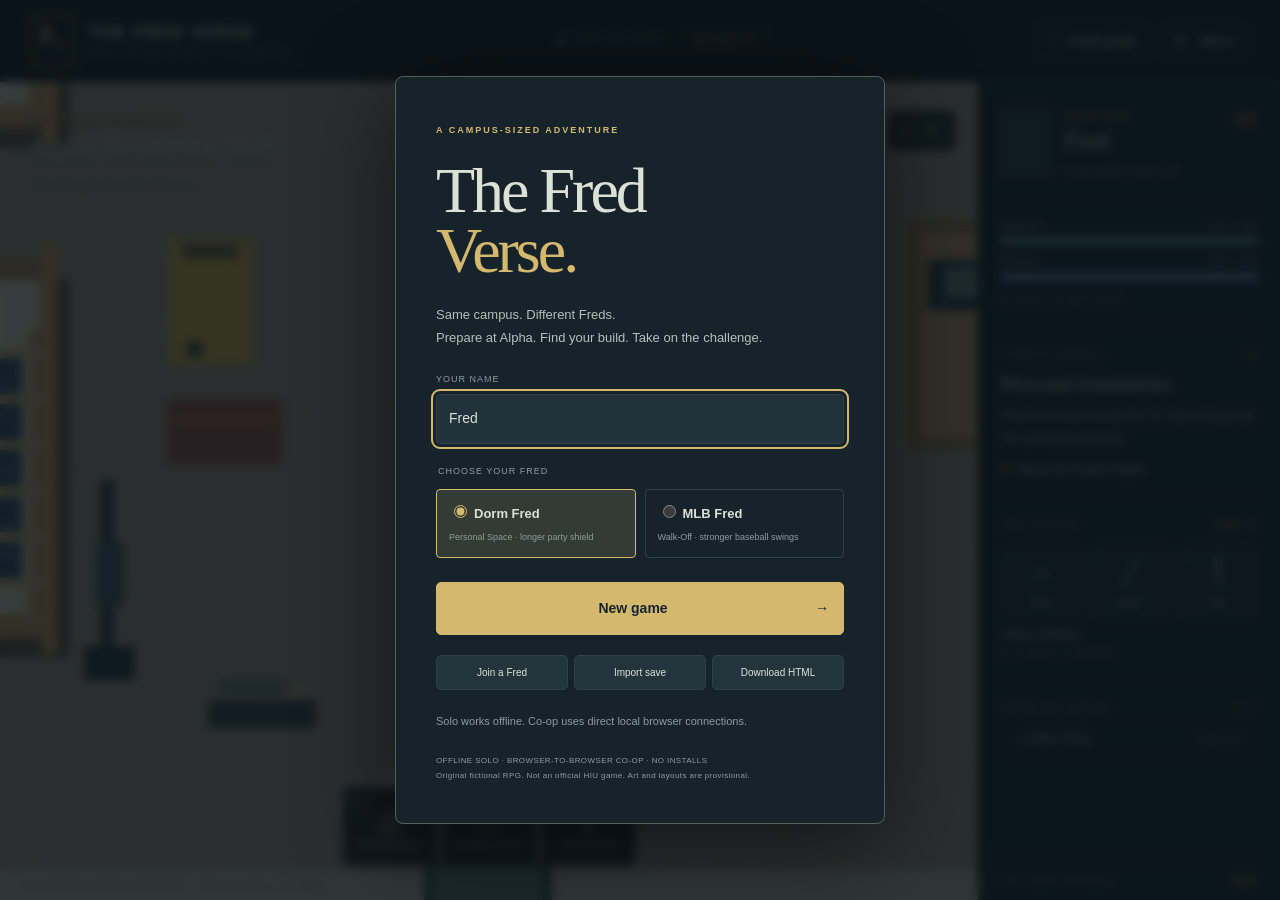
==== index.html @ e7c7cfcb "Add standalone offline browser game with saves and experimental WebRTC co-op" ====
<!doctype html>
<html lang="en">
<head>
  <meta charset="utf-8"><meta name="viewport" content="width=device-width,initial-scale=1,viewport-fit=cover">
  <meta name="theme-color" content="#141e26"><title>The Fred Verse</title>
  <link rel="icon" href="data:image/svg+xml,%3Csvg xmlns='http://www.w3.org/2000/svg' viewBox='0 0 40 40'%3E%3Crect width='40' height='40' fill='%2317232b'/%3E%3Ctext x='10' y='30' font-size='30' fill='%23d4b86e'%3EF%3C/text%3E%3C/svg%3E">
  <style>@font-face{font-family:system;src:local('Trebuchet MS')}*{box-sizing:border-box} :root{color-scheme:dark;--ink:#dce1d6;--muted:#8b9d9e;--gold:#d4b86e;--panel:#17232b;--line:#304048;--teal:#73b6a5}body{margin:0;background:#101a21;color:var(--ink);font:14px system,Arial,sans-serif}button,input,select{font:inherit}button,a,input,select{-webkit-tap-highlight-color:transparent}button{cursor:pointer;border:1px solid var(--line);border-radius:5px;background:#24343d;color:var(--ink);padding:10px 14px}button:hover{border-color:var(--gold);color:#fff}button:focus-visible,a:focus-visible,input:focus-visible,select:focus-visible,canvas:focus-visible{outline:2px solid var(--gold);outline-offset:3px}button:disabled{opacity:.45;cursor:default}header{height:82px;display:flex;align-items:center;justify-content:space-between;padding:0 30px;border-bottom:1px solid var(--line);gap:20px}.brand{display:flex;gap:13px;align-items:center;text-decoration:none;color:var(--ink);font-weight:900;letter-spacing:2px;font-size:16px}.brand small{display:block;color:var(--muted);font-size:8px;letter-spacing:2px;margin-top:6px;font-weight:400}.crest{font-family:Georgia,serif;font-size:28px;border:1px solid var(--gold);color:var(--gold);padding:4px 8px;position:relative;line-height:30px}.crest span{font-size:14px;vertical-align:sub;margin-left:-4px}.session{display:flex;align-items:center;gap:10px;letter-spacing:1.5px;font-size:10px;color:var(--muted)}.session i{width:6px;height:6px;background:var(--teal);border-radius:50%}.version{border:1px solid var(--line);padding:6px 8px;margin-left:10px;color:var(--gold)}.quiet{background:transparent}.quiet span{margin-left:8px}.eyebrow{font-size:9px;letter-spacing:2px;color:var(--gold);font-weight:bold}main{display:grid;grid-template-columns:minmax(0,1fr) 302px;height:calc(100dvh - 82px);min-height:620px} .viewport{position:relative;overflow:hidden;background:#687951}#world{display:block;width:100%;height:100%;image-rendering:pixelated;touch-action:none;outline:none}.location{position:absolute;top:27px;left:28px;pointer-events:none;color:#fff;text-shadow:0 2px 5px #14221c}.location h1{font-family:Georgia,serif;font-weight:400;font-size:28px;margin:7px 0 5px}.location #area-note{font-size:11px;color:#e3e5cf}.map-button{position:absolute;right:22px;top:28px;background:#15252ce8;border-color:#66716a;display:flex;align-items:center;gap:12px;font-size:12px}.map-button>span{display:none}kbd{font:10px system,Arial,sans-serif;border:1px solid #5b6970;border-radius:3px;padding:3px 5px;color:#b7c3bc;min-width:20px;text-align:center}.scene-caption{position:absolute;bottom:12px;left:20px;font-size:8px;letter-spacing:1.2px;color:#e4e4c7;text-shadow:1px 1px #14221c;pointer-events:none}.hotbar{position:absolute;bottom:35px;left:50%;transform:translateX(-50%);display:flex;gap:5px}.hotbar button{width:94px;height:78px;position:relative;padding:9px 4px 7px;background:#17232bea;border-color:#5c6b64;box-shadow:0 3px 10px #0004}.hotbar kbd{position:absolute;top:5px;left:5px;font-size:8px}.hotbar button>span{display:block;font-family:Georgia,serif;font-size:30px;line-height:33px;color:var(--gold)}.hotbar small{display:block;font-size:9px;color:#c8d0bf}.hotbar em{position:absolute;top:5px;right:7px;font-size:10px;font-style:normal;color:var(--gold)}.speech{position:absolute;bottom:132px;left:50%;transform:translateX(-50%);width:min(540px,85%);padding:13px 17px;background:#142129ed;border-left:2px solid var(--gold);font-size:12px;line-height:1.6;box-shadow:0 4px 20px #0003;pointer-events:none}.speech:empty{display:none}.prompt{position:absolute;top:64%;left:50%;transform:translateX(-50%);padding:10px 16px;background:#102027e8;white-space:nowrap;border:1px solid #7b8b80;border-radius:5px;font-size:12px}.prompt kbd{margin-right:10px}aside{background:var(--panel);border-left:1px solid var(--line);padding:24px 22px 0;overflow:auto;display:flex;flex-direction:column}aside section{padding-bottom:22px;margin-bottom:22px;border-bottom:1px solid var(--line)}.character{display:flex;align-items:center;gap:13px}.character h2{font-family:Georgia,serif;font-size:25px;font-weight:400;margin:5px 0}.character small{font-size:9px;color:var(--muted)}.avatar{background:#293b42;border:1px solid #52615b;width:50px;height:65px;flex-shrink:0}.avatar canvas{image-rendering:pixelated}.character .eyebrow{font-size:8px}.level{align-self:flex-start;margin-left:auto;color:var(--gold);font-family:Georgia,serif;font-size:22px}.vitals>div{display:flex;justify-content:space-between;font-size:9px;letter-spacing:1px;margin:0 0 6px}.vitals b{font-size:10px;font-weight:400;color:var(--muted)}progress{display:block;width:100%;height:6px;appearance:none;border:0;background:#34444a;overflow:hidden;border-radius:0}progress::-webkit-progress-bar{background:#34444a}progress::-webkit-progress-value{background:var(--teal)}progress::-moz-progress-bar{background:var(--teal)}#hp{margin-bottom:13px}#focus::-webkit-progress-value{background:#8eabcb}#focus::-moz-progress-bar{background:#8eabcb}.vitals>small{display:block;color:var(--muted);font-size:8px;letter-spacing:1px;margin-top:14px}.section-label{display:flex;justify-content:space-between;align-items:center;color:var(--muted);font-size:9px;letter-spacing:1.5px}.section-label>span{font-size:9px;letter-spacing:1px;color:var(--gold)}.quest h3{font-family:Georgia,serif;font-weight:400;font-size:21px;margin:14px 0 9px}.quest p{font-size:12px;line-height:1.8;color:#a7b7b6;margin:0 0 15px}#quest-step{font-size:10px;display:flex;align-items:center;gap:9px}#quest-step i{width:7px;height:7px;border:1px solid var(--gold);transform:rotate(45deg);flex-shrink:0}.text-button{padding:0;background:transparent;border:0;color:var(--gold);font-size:10px;letter-spacing:0}.text-button kbd{font-size:8px;padding:1px 4px;margin-left:5px}.weapons{display:flex;gap:7px;margin-top:15px}.weapons button{position:relative;flex:1;height:72px;padding:8px 3px;background:#1c2b33;border-color:#3a4a50}.weapons kbd{position:absolute;top:5px;left:5px;border:0;padding:0;font-size:8px;min-width:8px}.weapons button>span{display:block;font-size:27px;height:35px;color:#9aaba6}.weapons b{font-size:9px;font-weight:400}.weapons .selected{border-color:var(--gold);background:#333b35}.weapons .selected>span{color:var(--gold)}.weapon-detail{margin-top:10px;display:flex;flex-direction:column;gap:7px;font-size:11px}.weapon-detail small{font-size:8px;color:var(--muted);letter-spacing:1px}.party{margin-bottom:0!important;border:0!important;flex:1}.party-row{display:flex;align-items:center;gap:9px;margin:14px 0;font-size:11px}.party-row i{width:6px;height:6px;background:var(--teal);border-radius:50%}.party-row span{flex:1}.party-row small{color:var(--muted);font-size:9px}.lan-button{margin-top:10px;width:100%;font-size:11px;background:transparent;text-align:left}.lan-button span{float:right;font-size:8px;color:var(--muted);padding-top:2px}footer{border-top:1px solid var(--line);min-height:41px;display:flex;align-items:center;justify-content:space-between;gap:12px;font-size:8px;letter-spacing:.8px;color:var(--muted)}dialog{background:#17232b;color:var(--ink);border:1px solid #536158;border-radius:8px;box-shadow:0 20px 90px #0008;max-height:90dvh;width:min(540px,94vw);padding:35px;line-height:1.7}dialog::backdrop{background:#091319c9;backdrop-filter:blur(5px)}dialog h2{font-family:Georgia,serif;font-size:34px;font-weight:400;line-height:1.2;margin:12px 0 18px}dialog p{font-size:13px;color:#b0c0bc}dialog .muted{font-size:11px;color:var(--muted)}.close{position:absolute;right:14px;top:10px;background:transparent;border:0;font-size:25px;padding:0 8px}.welcome{width:490px;padding:40px}.welcome h2{font-size:64px;letter-spacing:-3px;line-height:.94;margin-top:20px}.welcome h2 span{color:var(--gold)}.welcome>p{margin:22px 0;line-height:1.8}label{display:block;font-size:9px;letter-spacing:1px;color:var(--muted)}input:not([type=radio]),select{display:block;background:#22323a;border:1px solid var(--line);border-radius:4px;padding:12px;color:var(--ink);width:100%;margin:7px 0 15px;font-size:14px}fieldset{border:0;margin:20px 0;padding:0;display:flex;gap:9px}legend{font-size:9px;letter-spacing:1px;color:var(--muted);margin-bottom:10px}.variant-option{width:50%;padding:12px;border:1px solid var(--line);border-radius:4px;cursor:pointer;letter-spacing:0}.variant-option:has(:checked){border-color:var(--gold);background:#333b35}.variant-option strong{font-size:13px;color:var(--ink);display:inline-block;margin:0 0 5px 4px}.variant-option small{display:block;font-size:9px;line-height:1.6}.variant-option input{accent-color:var(--gold)}.primary{width:100%;background:var(--gold);border-color:var(--gold);color:#17232b;font-weight:bold;padding:14px;margin:4px 0 10px}.primary:hover{background:#e6cd8c;color:#17232b}.primary span{float:right}.disclaimer{color:var(--muted);font-size:8px;line-height:1.8;display:block;letter-spacing:.4px}.welcome #join-error{color:#e1a291;font-size:12px;margin:0 0 10px}dl{display:grid;grid-template-columns:1fr 1.2fr;font-size:11px;gap:10px 14px}dt{color:var(--gold)}dd{margin:0}.gear-row{display:flex;align-items:center;gap:12px;padding:13px 0;border-top:1px solid var(--line)}.gear-row>div{flex:1}.gear-row b{font-size:12px}.gear-row small{display:block;font-size:10px;color:var(--muted)}.gear-row button{font-size:10px}.set-bonus{border-left:2px solid var(--teal);padding:10px 15px;background:#223831;color:var(--teal);font-size:11px}#map{width:100%;height:auto;image-rendering:pixelated;border:1px solid #536158}#boss-hud{position:absolute;top:100px;left:50%;transform:translateX(-50%);width:min(500px,85%);background:#17232bdb;padding:12px 16px}#boss-hud>div{display:flex;justify-content:space-between;font-size:11px;margin-bottom:9px;gap:8px}#boss-hud small{font-size:7px;letter-spacing:1.5px;color:#bda49a;display:block;margin-top:7px}#boss-health::-webkit-progress-value{background:#d88a75}#boss-health::-moz-progress-bar{background:#d88a75}#downed{position:absolute;top:40%;left:50%;transform:translate(-50%,-50%);background:#17232bf0;padding:25px;text-align:center;border:1px solid #bb9c79;width:min(400px,90%)}#downed h2{font-family:Georgia,serif;font-size:30px;font-weight:400}#downed p{font-size:12px;line-height:1.7}.touch-move,.touch-actions{display:none}code{font-size:11px;color:var(--gold);overflow-wrap:anywhere} [hidden]{display:none!important}
@media(min-width:1500px){main{grid-template-columns:minmax(0,1fr) 330px}.map-button>span{display:inline}.location{left:40px;top:35px}aside{padding:30px 26px 0}.character{margin-bottom:28px}}
@media(max-height:820px) and (min-width:801px){main{min-height:560px}aside{padding:18px 18px 0}aside section{padding-bottom:16px;margin-bottom:16px}.quest p{line-height:1.5}.character .avatar{height:58px;overflow:hidden}.party-row{margin:10px 0}.hotbar{bottom:30px}}
@media(max-width:800px){header{height:65px;padding:0 16px}.brand{font-size:12px;letter-spacing:1px}.brand small{font-size:7px}.crest{font-size:24px}.session{display:none}.quiet span{display:none}main{height:auto;min-height:0;display:flex;flex-direction:column}.viewport{height:calc(100dvh - 65px);min-height:520px}.location{left:17px;top:18px}.location h1{font-size:22px}.location #area-note{font-size:9px}.location .eyebrow{font-size:7px}.map-button{top:19px;right:15px;padding:7px 10px}.map-button kbd{display:none}aside{border-left:0;border-top:1px solid var(--line);display:grid;grid-template-columns:1fr 1fr;gap:18px;padding:20px}aside section{margin:0;padding:0 0 16px}.party,footer{grid-column:1/-1}.touch-move{display:block;position:absolute;bottom:45px;left:14px;text-align:center;touch-action:none}.touch-move button{padding:13px 15px;background:#17232bdd;touch-action:none}.touch-move>button{margin-bottom:3px}.touch-move>div{display:flex;gap:3px}.touch-actions{display:flex;position:absolute;right:12px;bottom:45px;flex-direction:column;gap:5px;touch-action:none}.touch-actions button{padding:10px;font-size:10px;background:#17232bdd;touch-action:none}.hotbar{bottom:45px;gap:3px}.hotbar button{width:58px;height:60px}.hotbar kbd{display:none}.hotbar small{font-size:7px}.hotbar button>span{font-size:24px;line-height:25px}.speech{bottom:180px;font-size:11px}.scene-caption{font-size:6px;bottom:14px;left:15px}dialog{padding:28px}.welcome h2{font-size:54px}#boss-hud{top:95px}.prompt{top:60%;font-size:10px}.prompt kbd{display:none}}
@media(pointer:fine) and (min-width:801px){.touch-move,.touch-actions{display:none}}
@media(max-width:800px){.touch-move,.touch-actions{bottom:112px}.hotbar{bottom:30px}.speech{bottom:225px}.prompt{top:auto;bottom:200px;max-width:90%;white-space:normal;text-align:center}}
@media(prefers-reduced-motion:reduce){dialog::backdrop{backdrop-filter:none}}
/* Browser-only edition */
.brand{border:0;background:transparent;padding:0;text-align:left}.brand:hover{color:var(--ink)}.header-controls{display:flex;gap:8px}.welcome-extras{display:flex;flex-wrap:wrap;gap:6px;margin:10px 0}.welcome-extras button{font-size:10px;padding:8px 10px;flex:1}.menu-buttons{display:flex;flex-direction:column;gap:8px;margin-bottom:20px}textarea{display:block;width:100%;background:#22323a;border:1px solid var(--line);border-radius:4px;color:var(--ink);font:10px monospace;padding:10px;margin:8px 0;resize:vertical;word-break:break-all}details{margin:18px 0;padding:12px;border:1px solid var(--line);border-radius:4px}summary{cursor:pointer;color:var(--gold);font-size:13px}details label{margin-top:14px}#lan-status,#menu-status{color:var(--gold);font-size:12px;overflow-wrap:anywhere}.touch-weapons,.touch-extra{display:flex;gap:3px}.touch-weapons button,.touch-extra button{flex:1}.touch-weapons .selected{border-color:var(--gold);color:var(--gold)}#game-menu label:has(input[type=checkbox]){display:flex;align-items:center;gap:8px;font-size:12px;letter-spacing:0}.touch-actions .touch-weapons button{padding:7px 8px}.touch-actions .touch-extra button{padding:7px 6px}@media(max-width:800px){header{gap:8px}.header-controls{gap:4px}.header-controls button{padding:9px 10px}.brand small{letter-spacing:1px}.touch-actions{min-width:87px}.touch-actions>button{padding:9px 8px}.hotbar{bottom:24px}.hotbar button{width:70px}#lan,#game-menu{max-height:85dvh}.scene-caption{font-size:5px}.touch-move button{padding:14px}.touch-move{bottom:115px}.touch-actions{bottom:105px}.speech{bottom:295px}.prompt{bottom:265px}.version{margin-left:0}}
</style>
</head>
<body>
  <header>
    <button class="brand" id="brand-menu" aria-label="The Fred Verse menu"><span class="crest">F<span>V</span></span><span>THE FRED VERSE<small>HOPE INTERNATIONAL · FULLERTON</small></span></button>
    <div class="session"><i id="status-light"></i><span id="connection">OFFLINE SOLO</span><span class="version">ALPHA 0.2</span></div>
    <div class="header-controls"><button id="help-open" class="quiet">? <span>Field guide</span></button><button id="menu-open" class="quiet">☰ <span>Menu</span></button></div>
  </header>
  <main>
    <section class="viewport" aria-label="Game world">
      <canvas id="world" tabindex="0" aria-label="Campus game. Use WASD to move, E to interact. See Field guide for all controls."></canvas>
      <div class="location"><span class="eyebrow">FULLERTON, CALIFORNIA</span><h1 id="location">Alpha Residence Hall</h1><span id="area-note">A little preparation goes a long way.</span></div>
      <div id="boss-hud" hidden><div><b id="boss-name"></b><span id="boss-phase"></span></div><progress id="boss-health" max="100" value="100"></progress><small>FICTIONAL FACULTY PRACTICE · NONLETHAL</small></div>
      <button id="map-open" class="map-button" title="Campus map (M)">⌖ <span>Campus map</span> <kbd>M</kbd></button>
      <div id="speech" class="speech" aria-live="polite"></div>
      <div id="prompt" class="prompt" hidden><kbd>E</kbd><span></span></div>
      <div id="downed" hidden><h2>Five more minutes.</h2><p id="downed-note">Your equipment is safe.</p><button id="recover">Return to Alpha</button></div>
      <div class="hotbar">
        <button data-action="space" title="Personal Space (Q)"><kbd>Q</kbd><span>◎</span><small>Personal Space</small><em id="space-cd"></em></button>
        <button data-action="heal" title="Emergency Chips (H)"><kbd>H</kbd><span>▱</span><small>Emergency Chips</small><em id="heal-cd"></em></button>
        <button data-action="dodge" title="Dodge (Space)"><kbd>␣</kbd><span>»</span><small>Early to Class</small><em id="dodge-cd"></em></button>
      </div>
      <div class="touch-move" aria-label="Movement controls"><button data-key="w" aria-label="Move up">▲</button><div><button data-key="a" aria-label="Move left">◀</button><button data-key="s" aria-label="Move down">▼</button><button data-key="d" aria-label="Move right">▶</button></div></div>
      <div class="touch-actions"><div class="touch-weapons" aria-label="Choose weapon"><button data-weapon="nerf" aria-label="Equip Nerf">1</button><button data-weapon="saber" aria-label="Equip saber">2</button><button data-weapon="bat" aria-label="Equip bat">3</button></div><button id="touch-attack">Attack</button><button data-action="interact">Interact</button><div class="touch-extra"><button data-action="reload" aria-label="Reload">R</button><button id="touch-gear" aria-label="Equipment">Gear</button></div><button id="touch-block">Guard</button></div>
      <span class="scene-caption">HIU-INSPIRED RECONSTRUCTION · APPROXIMATE INTERIORS</span>
    </section>
    <aside>
      <section class="character"><div class="avatar"><canvas id="portrait" width="48" height="64"></canvas></div><div><span class="eyebrow" id="variant-name">DORM FRED</span><h2 id="player-name">Fred</h2><small id="player-title">A new semester. Same Fred.</small></div><span id="level" class="level">01</span></section>
      <section class="vitals"><div><span>HEALTH</span><b id="hp-text">100 / 100</b></div><progress id="hp" max="100" value="100"></progress><div><span>FOCUS</span><b id="focus-text">100 / 100</b></div><progress id="focus" max="100" value="100"></progress><small id="xp">0 / 120 XP TO NEXT LEVEL</small></section>
      <section class="quest"><div class="section-label">CAMPUS JOURNAL <span>01</span></div><h3 id="quest-title">Personal boundaries</h3><p id="quest-description">Find the remote beside the TV. Some things are not communal property.</p><div id="quest-step"><i></i><span>Recover the remote in Alpha</span></div></section>
      <section class="loadout"><div class="section-label">THE LOADOUT <button id="inventory-open" class="text-button">Gear <kbd>I</kbd></button></div><div class="weapons"><button data-weapon="nerf"><kbd>1</kbd><span>⌁</span><b>Nerf</b></button><button data-weapon="saber"><kbd>2</kbd><span>╱</span><b>Saber</b></button><button data-weapon="bat"><kbd>3</kbd><span>╿</span><b>Bat</b></button></div><div class="weapon-detail"><span id="weapon-name">Owen’s Sidearm</span><small id="ammo">8 / 8 DARTS · R RELOAD</small></div></section>
      <section class="party"><div class="section-label">FREDS ON CAMPUS <span id="party-count">1 / 4</span></div><div id="party-list"></div><button id="lan-open" class="lan-button">↗ Invite a Fred <span>LAN CO-OP</span></button></section>
      <footer><span id="save-status">HOST-SAVED PROGRESS</span><button id="sprite-open" class="text-button">Sprite</button></footer>
    </aside>
  </main>
  <dialog id="welcome" class="welcome">
    <span class="eyebrow">A CAMPUS-SIZED ADVENTURE</span><h2>The Fred<br><span>Verse.</span></h2>
    <p>Same campus. Different Freds.<br>Prepare at Alpha. Find your build. Take on the challenge.</p>
    <button id="continue-game" class="primary" hidden>Continue your Fred →</button>
    <form id="join-form"><label>YOUR NAME<input id="name" maxlength="24" value="Fred" required autocomplete="nickname"></label>
      <fieldset><legend>CHOOSE YOUR FRED</legend><label class="variant-option"><input type="radio" name="variant" value="Dorm Fred" checked><strong>Dorm Fred</strong><small>Personal Space · longer party shield</small></label><label class="variant-option"><input type="radio" name="variant" value="MLB Fred"><strong>MLB Fred</strong><small>Walk-Off · stronger baseball swings</small></label></fieldset>
      <button type="submit" class="primary">New game <span>→</span></button><p id="join-error" role="alert"></p>
    </form><div class="welcome-extras"><button id="welcome-lan">Join a Fred</button><button id="welcome-import">Import save</button><button id="welcome-download">Download HTML</button></div><p id="welcome-storage" class="muted"></p><small class="disclaimer">OFFLINE SOLO · BROWSER-TO-BROWSER CO-OP · NO INSTALLS<br>Original fictional RPG. Not an official HIU game. Art and layouts are provisional.</small>
  </dialog>
  <dialog id="guide"><button class="close" data-close aria-label="Close">×</button><span class="eyebrow">KNOW YOUR CAMPUS</span><h2>The field guide</h2><p>Every player is a Fred. Everyone can complete this slice solo.</p><dl><dt>WASD / arrows</dt><dd>Move</dd><dt>Mouse / movement direction</dt><dd>Aim / touch aim</dd><dt>Left click / J</dt><dd>Attack (hold to repeat)</dd><dt>Right click / K</dt><dd>Guard; reduces incoming damage</dd><dt>Space · Q · H</dt><dd>Dodge · Personal Space · heal</dd><dt>1 / 2 / 3 · R</dt><dd>Nerf / saber / bat · reload</dd><dt>E / hold E</dt><dd>Interact / revive a downed Fred nearby</dd><dt>I · M</dt><dd>Equipment · campus map</dd></dl><p><b>First steps:</b> find the remote beside the dorm TV, exit south, and follow the map to Darling Pavilion. Approach the practice marker and press E. All Freds in the gym must be ready; solo starts immediately.</p><p>Red outlined circles are practice hazards. Teal circles help teammates. Guard or dodge telegraphs; your attacks never hurt another Fred. A downed Fred can be revived by a teammate holding E while still for 2.5 seconds. Solo defeat resets the practice so you can recover.</p><p class="muted">Royal Arts is a provisional name for fictional equipment abilities. Faith is not a stat; prayer and Scripture are not combat resources.</p></dialog>
  <dialog id="inventory"><button class="close" data-close aria-label="Close">×</button><span class="eyebrow">STREETWEAR, WITH STATS</span><h2>The dorm wardrobe</h2><p id="gear-stats"></p><div id="gear-list"></div><p class="set-bonus">PERSONAL SPACE · 2 PIECES<br><small>Successful guards grant a brief shield. Helpful solo and together.</small></p><button id="upgrade" class="primary">Workbench upgrade · 3 materials</button><p id="materials"></p><label>DISPLAY TITLE<select id="title-select"></select></label></dialog>
  <dialog id="campus-map"><button class="close" data-close aria-label="Close">×</button><span class="eyebrow">N ↑ · NOT TO SCALE</span><h2>Find your way.</h2><canvas id="map" width="560" height="560" aria-label="Campus map showing your position and labeled buildings"></canvas><p class="muted">Map-relative exterior. Alpha, gym, and chapel are enterable in this slice. Other interiors are reserved for later chapters.</p></dialog>
  <dialog id="lan"><button class="close" data-close aria-label="Close">×</button><span class="eyebrow">DIRECT BROWSER-TO-BROWSER · 1–4 FREDS</span><h2>Bring your variant.</h2><p>Open the game on both devices on the same local network. No Python, accounts, relay, or short-code service. One browser hosts the shared simulation; keep it open and in the foreground.</p><p class="muted">Experimental: browser co-op needs testing on normal LAN devices. This build's cloud test browser blocks direct peer networking. Solo has passed the complete chapter test.</p>
    <details open><summary>1 · Host: make an invite</summary><p>Start or continue a game, then create one invite per friend. Send the entire code privately. Codes expire after two minutes before connection.</p><button id="create-invite">Create invite</button><label>INVITE CODE<textarea id="invite-output" readonly rows="3"></textarea></label><button data-copy="invite-output">Copy invite</button><label>PASTE YOUR FRIEND’S REPLY<textarea id="reply-input" rows="3" maxlength="150000"></textarea></label><button id="accept-reply" class="primary">Accept reply</button></details>
    <details><summary>2 · Guest: answer an invite</summary><label>YOUR NAME<input id="guest-name" maxlength="24" value="Fred"></label><label>FRED VARIANT<select id="guest-variant"><option>Dorm Fred</option><option>MLB Fred</option></select></label><label>PASTE THE HOST’S INVITE<textarea id="invite-input" rows="3" maxlength="150000"></textarea></label><button id="create-reply">Create reply</button><label>REPLY TO SEND BACK<textarea id="reply-output" readonly rows="3"></textarea></label><button data-copy="reply-output">Copy reply</button><p>Send the entire reply to the host and wait for them to accept it. The host owns your character save. This browser remembers its private rejoin key; fresh connection codes are required after disconnecting.</p></details>
    <p id="lan-status" role="status"></p><button id="leave-session">Close connections / return to solo</button><p class="muted">This uses local WebRTC candidates without STUN/TURN or automatic LAN discovery. Some networks and browsers block direct connections. If a downloaded file cannot connect, use the HTTPS-hosted game in current Chrome, Edge or Firefox. Different networks are not supported by this baseline. Never paste connection codes into public posts.</p>
  </dialog>
  <dialog id="game-menu"><button class="close" data-close aria-label="Close">×</button><span class="eyebrow">TAKE A BREATHER</span><h2 id="pause-heading">Paused.</h2><p id="pause-note">Solo pauses while a menu is open. In co-op, the world keeps running.</p><div class="menu-buttons"><button id="resume" class="primary">Back to campus</button><button id="export-save">Export save</button><button id="import-save">Import save</button><button id="download-game">Download this HTML</button><button id="new-game">New game / choose Fred</button></div><label>PIXEL SCALE<select id="pixel-scale"><option value="2">2× · crisp pixels</option><option value="3">3× · closer view</option><option value="1">1× · see more campus</option></select></label><label><input type="checkbox" id="smooth-camera" checked> Smooth camera</label><p id="menu-status" role="status"></p><p class="muted">Local saves stay in this browser and address. Export a backup to move devices or addresses. Imports resume at Alpha with health preserved; interrupted practice resets. Guest progress belongs to the host; guest-only export is unavailable.</p></dialog>
  <input id="import-file" type="file" accept="application/json,.json" hidden>
  <dialog id="sprite"><button class="close" data-close aria-label="Close">×</button><span class="eyebrow">ART WORK IN PROGRESS</span><h2>Fred, frame by frame.</h2><p>The built-in pixel Fred is a placeholder. To preview the sprite sheet you shared, choose its PNG file. It stays in this browser session and is not uploaded to the host.</p><label>SPRITE SHEET<input id="sprite-file" type="file" accept="image/png,image/webp"></label><p class="muted">Preview expects 10 columns; the first five directional rows have equal height. Full action animation and final atlas integration remain unfinished.</p><p id="sprite-status" role="status"></p></dialog>
<script>globalThis.FRED_STANDALONE=true;</script>
<script>
/* One simulation for offline solo and the authoritative WebRTC host. No DOM or network. */
(() => {
  'use strict';
  const WEAPONS = {
    nerf:{name:"Owen's Sidearm",damage:12,cooldown:.32,range:460},
    saber:{name:"Owen's Blue Blade",damage:19,cooldown:.38,range:86},
    bat:{name:'MLB Prospect',damage:34,cooldown:.85,range:110},
  };
  const GEAR={hoodie:{slot:'body',defense:3,set:'space'},jersey:{slot:'body',defense:1,power:4},
    shoes:{slot:'shoes',defense:2,set:'space'},chain:{slot:'accessory',defense:2,set:'space'}};
  const BUILDINGS=[
    ['west','Nutwood West',800,180,250,160],['chapel','Pacific Auditorium',1370,170,290,185],
    ['library','Darling Library',1080,400,240,210],['east','Nutwood East',1430,640,235,165],
    ['gym','Darling Pavilion',980,930,350,240],['hub','Lawson-Fulton Center',1000,1260,320,190],
    ['omega','Omega Residence Hall',280,860,300,200],['alpha','Alpha Residence Hall',280,1440,300,220],
  ];
  const ZONES={campus:[1920,1920],alpha:[880,660],gym:[1360,1000],chapel:[1140,1100]};
  const OBSTACLES={campus:[...BUILDINGS.map(b=>b.slice(2)),[300,1150,260,150]],
    alpha:[[50,85,175,190],[50,340,175,190],[640,80,170,80],[650,320,150,115],[350,60,150,55]],
    gym:[[60,110,100,740],[1200,110,100,740]],
    chapel:[...Array.from({length:7},(_,i)=>330+i*85).flatMap(y=>[[100,y,280,40],[730,y,280,40]]),[160,65,820,130]]};
  const dist=(a,b)=>Math.hypot(a.x-b.x,a.y-b.y);
  const clone=o=>JSON.parse(JSON.stringify(o));
  function id(){const a=new Uint8Array(24);globalThis.crypto.getRandomValues(a);return Array.from(a,x=>x.toString(16).padStart(2,'0')).join('');}
  function solid(zone,x,y){const [w,h]=ZONES[zone];return x<22||y<42||x>w-22||y>h-22||OBSTACLES[zone].some(([a,b,c,d])=>x>a-13&&x<a+c+13&&y>b-10&&y<b+d+10);}
  function fresh(name,variant){return {name,variant,zone:'alpha',x:440,y:520,hp:100,focus:100,xp:0,level:1,materials:0,upgrade:0,
    weapon:variant==='Dorm Fred'?'nerf':'bat',gear:['hoodie','jersey','shoes'],equipped:{body:variant==='Dorm Fred'?'hoodie':'jersey',shoes:'shoes'},
    titles:[],title:'',quest:0,wins:0,chapter:0,chips:3,ammo:8,angle:-Math.PI/2,online:false,seen:0,input:{},swing:0,invuln:0,
    shield:0,attack_cd:0,dodge_cd:0,heal_cd:0,ability_cd:0,reload:0,revive:0,revive_time:0,ready:false,
    notice:'Find the remote beside the TV, northeast of the rest bench. E to interact. The bed is off limits.'};}
  const numeric={hp:[0,100],focus:[0,100],xp:[0,1e8],materials:[0,1e6],upgrade:[0,5],quest:[0,2],wins:[0,1e6],chapter:[0,1],chips:[0,3],ammo:[0,8]};
  function validateSave(data){
    if(!data||typeof data!=='object'||data.game!=='The Fred Verse'||data.version!==2)throw Error('Not a supported Fred Verse browser save (version 2). Your current game was not changed.');
    if(!Array.isArray(data.players)||data.players.length<1||data.players.length>100)throw Error('Save must contain 1–100 Freds.');
    if(!Number.isInteger(data.encounters)||data.encounters<0||data.encounters>1e8)throw Error('Invalid encounter history.');
    const tokens=new Set();
    const players=data.players.map(entry=>{
      if(!entry||typeof entry.token!=='string'||!/^[a-f0-9]{48}$/.test(entry.token)||tokens.has(entry.token))throw Error('Invalid or duplicate character key.');
      tokens.add(entry.token);const p=entry.character;
      if(!p||typeof p.name!=='string'||p.name.trim().length<1||p.name.length>24||!['Dorm Fred','MLB Fred'].includes(p.variant))throw Error('Invalid Fred identity.');
      const q=fresh(p.name.trim(),p.variant);
      for(const [key,[min,max]] of Object.entries(numeric)){
        const value=p[key]??(key==='chapter'?0:undefined);
        if(typeof value!=='number'||!Number.isFinite(value)||value<min||value>max||(key!=='hp'&&key!=='focus'&&!Number.isInteger(value)))throw Error('Invalid saved '+key+'.');
        q[key]=value;
      }
      if(!Object.hasOwn(WEAPONS,p.weapon)||!Array.isArray(p.gear)||p.gear.length>4||!p.gear.every(g=>typeof g==='string'&&Object.hasOwn(GEAR,g))||new Set(p.gear).size!==p.gear.length)throw Error('Invalid saved gear.');
      q.weapon=p.weapon;q.gear=[...p.gear];q.equipped={};
      if(!p.equipped||typeof p.equipped!=='object'||Array.isArray(p.equipped)||Object.keys(p.equipped).length>3)throw Error('Invalid equipment.');
      for(const [slot,g] of Object.entries(p.equipped)){
        if(!q.gear.includes(g)||GEAR[g].slot!==slot)throw Error('Equipment is not owned or has the wrong slot.');q.equipped[slot]=g;
      }
      if(!Array.isArray(p.titles)||p.titles.length>2||!p.titles.every(t=>['An Hour Early','Prepared for Convocation'].includes(t))||new Set(p.titles).size!==p.titles.length||typeof p.title!=='string'||(p.title&&!p.titles.includes(p.title)))throw Error('Invalid title.');
      q.titles=[...p.titles];q.title=p.title;q.level=1+Math.floor(q.xp/120);
      // Resume in a safe place, preserve health and progression, discard transient encounter state.
      q.notice='Save restored at Alpha. Health and gear preserved; interrupted practice has reset.';
      return {token:entry.token,character:q};
    });
    if(!tokens.has(data.localToken))throw Error('Save has no matching local Fred.');
    if(typeof data.worldId!=='string'||!/^[a-f0-9]{48}$/.test(data.worldId))throw Error('Invalid world identity.');
    return {game:data.game,version:2,worldId:data.worldId,encounters:data.encounters,localToken:data.localToken,players};
  }
  class World{
    constructor(){this.players=new Map();this.boss=null;this.projectiles=[];this.effects=[];this.clock=0;this.encounters=0;this.worldId=id();this.dirty=false;}
    static load(data){const valid=validateSave(data),w=new World();w.worldId=valid.worldId;w.encounters=valid.encounters;for(const p of valid.players)w.players.set(p.token,p.character);return {world:w,localToken:valid.localToken};}
    serialize(localToken){return {game:'The Fred Verse',version:2,worldId:this.worldId,encounters:this.encounters,localToken,
      players:[...this.players].map(([token,character])=>({token,character:clone(character)}))};}
    join(token,name,variant){
      if(typeof name!=='string'||!name.trim()||name.length>24||!['Dorm Fred','MLB Fred'].includes(variant))throw Error('Choose a Fred variant and a name of 1–24 characters.');
      const existing=this.players.get(token),online=[...this.players.values()].filter(p=>p.online).length;
      if((!existing||!existing.online)&&online>=4)throw Error('Campus is full (four Freds, including the host).');
      if(existing){if(!existing.online){Object.assign(existing,{zone:'alpha',x:440,y:520,ready:false});}Object.assign(existing,{online:true,seen:this.clock,input:{}});return token;}
      if(this.players.size>=100)throw Error('World character limit reached. Export a backup and start another world.');
      token=id();const p=fresh(name.trim(),variant);Object.assign(p,{online:true,seen:this.clock});this.players.set(token,p);this.dirty=true;return token;
    }
    disconnect(token){const p=this.players.get(token);if(p)Object.assign(p,{online:false,ready:false,input:{}});this.dirty=true;}
    stats(p){const items=Object.values(p.equipped).map(g=>GEAR[g]);return {defense:items.reduce((s,g)=>s+g.defense,0)+p.upgrade,
      power:items.reduce((s,g)=>s+(g.power||0),0)+p.upgrade*2+p.level*2,set:items.filter(g=>g.set==='space').length>=2};}
    snapshot(token){const p=this.players.get(token);if(!p)throw Error('Enter campus first.');
      const fields=['name','variant','zone','x','y','hp','focus','level','weapon','equipped','angle','swing','invuln','shield','title','revive','ready'];
      const boss=this.boss?Object.fromEntries(Object.entries(this.boss).filter(([k])=>k!=='participants')):null;
      const self={...p,stats:this.stats(p)};delete self.input;delete self.seen;
      return clone({self,players:[...this.players].filter(([,q])=>q.online).map(([t,q])=>({id:t.slice(0,8),...Object.fromEntries(fields.map(k=>[k,q[k]]))})),boss,
        projectiles:this.projectiles,effects:this.effects,clock:this.clock,save_error:null});
    }
    input(token,data){const p=this.players.get(token);if(!p||!p.online)throw Error('Fred is disconnected. Rejoin the host.');
      if(!data||typeof data!=='object'||Array.isArray(data)||!Array.isArray(data.keys)||data.keys.length>12||!data.keys.every(k=>typeof k==='string'&&k.length<=12)||!Number.isFinite(data.angle))throw Error('Invalid controls.');
      p.input={keys:data.keys,attack:data.attack===true,block:data.block===true};p.angle=data.angle%(2*Math.PI);p.seen=this.clock;
      if(data.action!==undefined){if(typeof data.action!=='string'||data.action.length>20||!(data.value===undefined||typeof data.value==='string'))throw Error('Invalid action.');this.action(token,data.action,data.value);}
    }
    action(token,action,value){const p=this.players.get(token);if(!p)return;
      if(action==='rest'&&p.zone==='alpha'&&dist(p,{x:440,y:520})<140){
        if(this.boss?.participants.includes(token)){p.notice='Finish the practice before resting.';return;}
        Object.assign(p,{hp:100,focus:100,chips:3,ammo:8});p.notice='Well rested—for once. Chips and darts restocked.';
      }else if(action==='recover'&&p.hp<=0){
        if(this.boss?.participants.includes(token)){p.notice='Hold on for a teammate revive, or wait for the practice to reset.';return;}
        Object.assign(p,{zone:'alpha',x:440,y:520,hp:100,focus:100,chips:3});
      }else if(p.hp<=0)return;
      else if(action==='weapon'&&Object.hasOwn(WEAPONS,value))p.weapon=value;
      else if(action==='equip'&&p.gear.includes(value))p.equipped[GEAR[value].slot]=value;
      else if(action==='upgrade'){
        if(p.zone!=='alpha')p.notice='Upgrade at the Alpha workbench.';
        else if(p.materials>=3&&p.upgrade<5){p.materials-=3;p.upgrade++;p.notice='Workbench upgrade: +2 power, +1 defense. Ready for the next chapter.';}
        else p.notice='Upgrade needs three practice materials. Maximum tier: five.';
      }else if(action==='title'&&p.titles.includes(value))p.title=value;
      else if(action==='interact')this.interact(token);
      else if(action==='reload'&&p.ammo<8&&p.reload<=0)p.reload=1.3;
      else if(action==='heal'&&p.chips>0&&p.heal_cd<=0&&p.hp<100){p.hp=Math.min(100,p.hp+38);p.chips--;p.heal_cd=3;this.fx(p,'heal',45,.6);}
      else if(action==='dodge'&&p.dodge_cd<=0&&p.focus>=12){p.focus-=12;p.dodge_cd=1.8;p.invuln=.28;for(let i=0;i<12;i++)this.move(p,Math.cos(p.angle)*10,Math.sin(p.angle)*10);this.fx(p,'dodge',25,.28);}
      else if(action==='space'&&p.ability_cd<=0&&p.focus>=25){p.focus-=25;p.ability_cd=6;this.fx(p,'space',170,.7);
        for(const q of this.players.values())if(q.online&&q.zone===p.zone&&dist(p,q)<170){q.shield=Math.max(q.shield,p.variant==='Dorm Fred'?3:2);q.focus=Math.min(100,q.focus+8);}
        if(this.boss&&p.zone==='gym'&&dist(p,this.boss)<170)this.hit(this.boss,18+this.stats(p).power);
      }
      this.dirty=true;
    }
    interact(token){const p=this.players.get(token);
      if(p.zone==='campus'){
        for(const [id,name,x,y,w,h] of BUILDINGS)if(dist(p,{x:x+w/2,y:y+h+35})<100){
          if(['alpha','gym','chapel'].includes(id)){
            if(id==='gym'&&this.boss&&!this.boss.participants.includes(token)){p.notice='Practice underway. Join the next round.';return;}
            const [zw,zh]=ZONES[id];Object.assign(p,{zone:id,x:zw/2,y:zh-65});
          }else p.notice=name+': interior reserved for a later chapter.';return;
        }
      }else{
        const [w,h]=ZONES[p.zone];if(dist(p,{x:w/2,y:h-35})<90){
          if(p.zone==='gym'&&this.boss?.participants.includes(token)){p.notice='Finish the practice or recover after defeat before leaving.';return;}
          const b=BUILDINGS.find(b=>b[0]===p.zone);Object.assign(p,{zone:'campus',x:b[2]+b[4]/2,y:b[3]+b[5]+45,ready:false});return;
        }
        if(p.zone==='alpha'){
          if(p.quest===0&&dist(p,{x:700,y:230})<135){p.quest=1;p.xp+=20;p.level=1+Math.floor(p.xp/120);p.notice='Remote recovered. Leave it safe in Alpha. Meet Robbie Phillips at Darling Pavilion for Three-Point Practice.';}
          else if(dist(p,{x:440,y:520})<140)this.action(token,'rest');
          else p.notice='Fred mumbles: “My bed. My remote. Clear boundaries.”';
        }else if(p.zone==='gym'&&dist(p,{x:680,y:300})<175&&!this.boss){
          if(p.quest===0)p.notice='Recover the remote in Alpha first. Preparation counts.';
          else{p.ready=true;this.startBoss();}
        }else if(p.zone==='chapel'){
          if(dist(p,{x:570,y:225})>150)p.notice='The President is waiting at the front of the auditorium. Follow the center aisle north.';
          else if(p.quest===2&&p.upgrade>0&&p.chapter===0){p.chapter=1;p.xp+=35;p.level=1+Math.floor(p.xp/120);p.titles.push('Prepared for Convocation');p.title='Prepared for Convocation';p.notice='CHAPTER COMPLETE · +35 XP · Prepared for Convocation. Big P — The President: “Good preparation, Fred. We will meet again.” Fictional dialogue; the culminating challenge is a later chapter.';}
          else p.notice='Big P — The President: “Prepare well, Fred. Complete the gym practice and improve your gear, then come see me.” Fictional dialogue.';
        }
      }
    }
    startBoss(){const members=[...this.players].filter(([,p])=>p.online&&p.zone==='gym'&&p.hp>0).map(([t])=>t);if(!members.length)return;
      if(!members.every(t=>this.players.get(t).ready)){for(const t of members)this.players.get(t).notice='Ready check: every living Fred in the gym must approach the marker and press E.';return;}
      this.encounters++;const hp=260+145*(members.length-1);this.boss={name:'Robbie Phillips · Three-Point Practice',x:680,y:300,hp,max_hp:hp,participants:members,encounter:this.encounters,age:0,next:1.8,hazards:[],phase:1};
      for(const t of members)this.players.get(t).notice='Fictional, nonlethal faculty practice. Dodge the red floor marks. Attack between patterns.';this.dirty=true;
    }
    fx(p,kind,r,ttl){this.effects.push({x:p.x,y:p.y,zone:p.zone,kind,r,ttl});}
    hit(b,amount){if(b!==this.boss)return;b.hp=Math.max(0,b.hp-amount);
      if(b.hp===0){for(const t of b.participants){const p=this.players.get(t);p.wins++;p.xp+=90;p.level=1+Math.floor(p.xp/120);p.materials+=3;p.quest=2;p.ready=false;
          if(!p.gear.includes('chain'))p.gear.push('chain');if(!p.titles.includes('An Hour Early')){p.titles.push('An Hour Early');p.title='An Hour Early';}
          p.notice='Practice complete! +90 XP, +3 materials, Chain of Personal Space. Upgrade at Alpha, then visit Big P in Pacific Auditorium.';}
        this.boss=null;this.projectiles=[];this.dirty=true;}
    }
    move(p,dx,dy){if(!solid(p.zone,p.x+dx,p.y))p.x+=dx;if(!solid(p.zone,p.x,p.y+dy))p.y+=dy;}
    tick(dt){if(!Number.isFinite(dt)||dt<=0||dt>.1)throw Error('Invalid simulation step.');this.clock+=dt;
      for(const [token,p] of this.players){if(this.clock-p.seen>5){p.online=false;p.input={};}if(!p.online)continue;
        for(const cd of ['swing','invuln','shield','attack_cd','dodge_cd','heal_cd','ability_cd'])p[cd]=Math.max(0,p[cd]-dt);
        if(p.reload>0){p.reload-=dt;if(p.reload<=0)p.ammo=8;}
        const live=this.clock-p.seen<.5,keys=live?(p.input.keys||[]):[];
        if(p.hp<=0){p.revive=0;
          for(const q of this.players.values()){
            const qkeys=q.input.keys||[],stationary=!qkeys.some(k=>['w','a','s','d','ArrowUp','ArrowDown','ArrowLeft','ArrowRight'].includes(k));
            if(q!==p&&q.online&&q.hp>0&&q.invuln<=0&&!q.input.attack&&stationary&&q.zone===p.zone&&dist(p,q)<85&&qkeys.includes('e')&&this.clock-q.seen<.5){p.revive=p.revive_time+dt;break;}
          }
          p.revive_time=p.revive;if(p.revive>=2.5){Object.assign(p,{hp:45,invuln:2,revive:0,revive_time:0});this.dirty=true;}continue;
        }
        p.focus=Math.min(100,p.focus+dt*6);
        const dx=Number(keys.includes('d')||keys.includes('ArrowRight'))-Number(keys.includes('a')||keys.includes('ArrowLeft')),
          dy=Number(keys.includes('s')||keys.includes('ArrowDown'))-Number(keys.includes('w')||keys.includes('ArrowUp')),len=Math.hypot(dx,dy)||1,speed=p.input.block&&live?85:175;
        this.move(p,dx/len*speed*dt,dy/len*speed*dt);
        if(p.input.attack&&live&&p.attack_cd<=0){
          const w=WEAPONS[p.weapon];p.attack_cd=w.cooldown;p.swing=.22;
          const bonus=this.stats(p).power+(p.variant==='MLB Fred'&&p.weapon==='bat'?5:0);
          if(p.weapon==='nerf'){if(p.ammo>0&&p.reload<=0){p.ammo--;this.projectiles.push({x:p.x,y:p.y,zone:p.zone,angle:p.angle,life:.8,damage:w.damage+bonus});}}
          else if(this.boss&&p.zone==='gym'&&dist(p,this.boss)<w.range){const a=Math.atan2(this.boss.y-p.y,this.boss.x-p.x),arc=Math.abs(((a-p.angle+Math.PI)%(2*Math.PI)+2*Math.PI)%(2*Math.PI)-Math.PI);if(arc<(p.weapon==='bat'?1.4:1))this.hit(this.boss,w.damage+bonus);}
        }
      }
      for(const d of [...this.projectiles]){d.x+=Math.cos(d.angle)*590*dt;d.y+=Math.sin(d.angle)*590*dt;d.life-=dt;if(solid(d.zone,d.x,d.y))d.life=0;
        if(d.life>0&&this.boss&&d.zone==='gym'&&dist(d,this.boss)<34){this.hit(this.boss,d.damage);d.life=0;}}
      this.projectiles=this.projectiles.filter(d=>d.life>0);for(const fx of this.effects)fx.ttl-=dt;this.effects=this.effects.filter(e=>e.ttl>0).slice(-100);
      const b=this.boss;if(!b)return;const active=b.participants.map(t=>this.players.get(t)).filter(p=>p.online&&p.zone==='gym'&&p.hp>0);
      if(!active.length){for(const t of b.participants){const p=this.players.get(t);p.ready=false;p.notice='Practice reset. Recover at Alpha, prepare, and try again. Gear retained.';}this.boss=null;this.projectiles=[];this.dirty=true;return;}
      b.age+=dt;b.phase=1+Number(b.hp<b.max_hp*.65)+Number(b.hp<b.max_hp*.3);
      if(b.age>=b.next){const target=active[Math.floor(b.age)%active.length],count=Math.min(active.length,b.phase===1?2:3);
        for(const q of count===1?[target]:active.slice(0,count))b.hazards.push({x:q.x,y:q.y,r:70+10*b.phase,time:1.05,fired:false});
        if(b.phase>=2)b.hazards.push({x:680,y:500,r:125,time:1.5,fired:false});b.next=b.age+2.7-.4*b.phase;
      }
      for(const h of b.hazards){h.time-=dt;if(h.time<=0&&!h.fired){h.fired=true;for(const q of active)if(dist(q,h)<h.r&&q.invuln<=0){let damage=Math.max(4,24-this.stats(q).defense);if(q.shield>0)damage*=.35;
            if(q.input.block&&this.clock-q.seen<.5){damage*=.45;if(this.stats(q).set)q.shield=2;}q.hp=Math.max(0,q.hp-damage);q.invuln=.35;this.dirty=true;}}}
      b.hazards=b.hazards.filter(h=>h.time>-.3);
    }
  }
  globalThis.FredCore={World,WEAPONS,GEAR,BUILDINGS,ZONES,OBSTACLES,solid,dist,id,validateSave};
})();

</script>
<script>
/* Browser saves + manual WebRTC signaling. No relay, discovery server or external requests. */
(() => {
  'use strict';
  const {World,id,validateSave}=FredCore, SAVE_KEY='fredverse.browser.v2', GUEST_KEY='fredverse.guests.v2';
  function codeEncode(data){const bytes=new TextEncoder().encode(JSON.stringify(data));return 'FREDVERSE2.'+btoa(Array.from(bytes,b=>String.fromCharCode(b)).join(''));}
  function codeDecode(value,type){
    if(typeof value!=='string'||value.length>150000||!value.trim().startsWith('FREDVERSE2.'))throw Error('Paste a complete Fred Verse connection code.');
    let data;try{data=JSON.parse(new TextDecoder().decode(Uint8Array.from(atob(value.trim().slice(11)),c=>c.charCodeAt(0))));}catch{throw Error('The connection code is damaged or incomplete.');}
    if(data?.v!==2||data.type!==type||typeof data.id!=='string'||!/^[a-f0-9]{48}$/.test(data.id)||typeof data.worldId!=='string'||!/^[a-f0-9]{48}$/.test(data.worldId)||data.sdp?.type!==type||typeof data.sdp.sdp!=='string'||data.sdp.sdp.length>100000)throw Error('This is not a compatible '+type+' code.');
    return data;
  }
  async function gather(pc){
    const checkCandidates=()=>{if(!/a=candidate:/.test(pc.localDescription?.sdp||''))throw Error('No direct connection candidates are available. This browser or network may disable peer networking. Try a normal browser on the same LAN; solo still works.');};
    if(pc.iceGatheringState==='complete'){checkCandidates();return;}
    await new Promise((resolve,reject)=>{
      const timer=setTimeout(()=>{cleanup();reject(Error('Local connection gathering timed out. Try again or use a supported browser on HTTPS.'));},8000);
      const check=()=>{if(pc.iceGatheringState==='complete'){cleanup();resolve();}};
      const cleanup=()=>{clearTimeout(timer);pc.removeEventListener('icegatheringstatechange',check);};
      pc.addEventListener('icegatheringstatechange',check);check();
    });
    checkCandidates();
  }
  class Session{
    constructor(){
      this.world=null;this.localToken='';this.role='solo';this.peers=new Map();this.pending=new Map();this.saved=null;this.storageOK=true;this.saveError='';this.hasStoredData=false;
      this.onstate=()=>{};this.onstatus=()=>{};this.peerState=null;this.paused=()=>false;this.guestKeys={};this.hostWorldId='';this.lastSaved=0;this.lastBroadcast=0;this.status='OFFLINE SOLO';
      try{const raw=localStorage.getItem(SAVE_KEY);this.hasStoredData=!!raw;if(raw)this.saved=validateSave(JSON.parse(raw));const guests=JSON.parse(localStorage.getItem(GUEST_KEY)||'{}');if(guests&&typeof guests==='object'&&!Array.isArray(guests))this.guestKeys=guests;}
      catch(error){this.saveError='Saved data could not be read: '+error.message+' You can import a backup or start a new game.';}
      try{localStorage.setItem('fredverse.check','1');localStorage.removeItem('fredverse.check');}catch{this.storageOK=false;this.saveError='Browser storage is unavailable. Use Export Save before closing.';}
      this.previous=performance.now();this.timer=setInterval(()=>this.tick(),1000/30);
    }
    setStatus(text){this.status=text;this.onstatus(text);}
    newGame(name,variant){this.disconnectAll();this.world=new World();this.localToken=this.world.join('',name,variant);this.role='solo';this.peerState=null;this.setStatus('OFFLINE SOLO');this.persist();return this.localToken;}
    continueGame(){if(!this.saved)throw Error('No browser save found. Import a backup or start a new game.');const loaded=World.load(this.saved);
      this.disconnectAll();this.world=loaded.world;this.localToken=loaded.localToken;const p=this.world.players.get(this.localToken);this.world.join(this.localToken,p.name,p.variant);this.role='solo';this.peerState=null;this.setStatus('OFFLINE SOLO');return this.localToken;}
    snapshot(){if(this.role==='guest'){if(!this.peerState)throw Error('Waiting for the host snapshot.');return this.peerState;}if(!this.world||!this.localToken)throw Error('Start a game first.');const s=this.world.snapshot(this.localToken);s.save_error=this.saveError||null;return s;}
    input(data){if(this.role==='guest'){
        const peer=this.peers.get('host');if(!peer?.ready||peer.channel.readyState!=='open')throw Error('Disconnected from host. Exchange fresh connection codes to rejoin.');this.send(peer,{type:'input',data});
      }else if(this.world){const p=this.world.players.get(this.localToken);if(p&&!p.online)this.world.join(this.localToken,p.name,p.variant);this.world.input(this.localToken,data);if(this.world.dirty)this.persist();}}
    tick(){const now=performance.now(),dt=Math.min(.1,(now-this.previous)/1000);this.previous=now;
      if(this.role!=='guest'&&this.world){
        const online=[...this.world.players.values()].filter(p=>p.online).length;
        if(!(this.role==='solo'&&online<=1&&this.paused())){this.world.tick(Math.max(.001,dt));}
        if(now-this.lastSaved>5000)this.persist();
        if(now-this.lastBroadcast>70){this.lastBroadcast=now;for(const peer of this.peers.values())if(peer.ready&&peer.token){try{this.send(peer,{type:'state',state:this.world.snapshot(peer.token)});}catch(error){this.drop(peer,error.message);}}}
      }
      for(const [key,pending] of this.pending)if(now-pending.created>120000){pending.pc.close();this.pending.delete(key);}
      for(const peer of this.peers.values())if(peer.deadline&&!peer.ready&&now>peer.deadline)this.drop(peer,'Connection timed out. Check the local network and exchange fresh codes.');
    }
    persist(){if(this.role==='guest'||!this.world||!this.localToken)return;
      this.saved=this.world.serialize(this.localToken);this.hasStoredData=true;this.lastSaved=performance.now();this.world.dirty=false;
      if(!this.storageOK)return;
      try{localStorage.setItem(SAVE_KEY,JSON.stringify(this.saved));this.saveError='';}catch{this.storageOK=false;this.saveError='Save failed: browser storage unavailable/full. Export Save to keep your progress.';}
    }
    exportSave(){if(this.role==='guest')throw Error('The host owns this shared world. Ask the host to export its save. Your rejoin key stays in this browser.');this.persist();if(!this.saved)throw Error('Start a game or import a save first.');return JSON.stringify(this.saved,null,2);}
    importSave(text){if(typeof text!=='string'||text.length>1024*1024)throw Error('Save must be a JSON file under 1 MB.');let data;try{data=JSON.parse(text);}catch{throw Error('This file is not valid JSON. Current progress was not changed.');}
      const loaded=World.load(data); // Validate everything before disconnecting or replacing progress.
      this.disconnectAll();this.role='solo';this.world=loaded.world;this.localToken=loaded.localToken;const p=this.world.players.get(this.localToken);this.world.join(this.localToken,p.name,p.variant);this.peerState=null;this.setStatus('OFFLINE SOLO');this.persist();return this.localToken;
    }
    rtc(){if(typeof RTCPeerConnection!=='function')throw Error('This browser cannot make WebRTC connections. Solo still works. Try current Chrome/Edge/Firefox on the HTTPS-hosted game.');return new RTCPeerConnection({iceServers:[]});}
    send(peer,data){if(peer.channel.readyState!=='open')return;if(peer.channel.bufferedAmount>128000)return;peer.channel.send(JSON.stringify(data));}
    wire(pc,channel,key,role,info={}){
      const peer={pc,channel,key,role,ready:false,token:'',seq:-1,...info};this.peers.set(key,peer);
      channel.onopen=()=>{if(role==='guest')this.send(peer,{type:'hello',name:peer.name,variant:peer.variant,token:this.guestKeys[peer.worldId]||''});};
      channel.onmessage=event=>{
        try{
          if(typeof event.data!=='string'||event.data.length>64000)throw Error('Oversized or unsupported network message.');const msg=JSON.parse(event.data);
          if(!msg||typeof msg!=='object'||Array.isArray(msg))throw Error('Invalid network message.');
          if(role==='host'){
            if(msg.type==='hello'&&!peer.ready){
              const requested=typeof msg.token==='string'?msg.token:'';
              if(requested===this.localToken||[...this.peers.values()].some(p=>p!==peer&&p.ready&&p.token===requested))throw Error('This Fred is already controlled by another connection.');
              peer.token=this.world.join(requested,msg.name,msg.variant);peer.ready=true;
              this.send(peer,{type:'welcome',token:peer.token,worldId:this.world.worldId});this.send(peer,{type:'state',state:this.world.snapshot(peer.token)});this.persist();this.setStatus('LAN HOST · '+[...this.peers.values()].filter(p=>p.ready).length+' GUEST(S)');
            }else if(msg.type==='input'&&peer.ready){
              if(!Number.isInteger(msg.seq)||msg.seq<=peer.seq)return;
              const now=performance.now();if(now-(peer.rateStart||0)>1000){peer.rateStart=now;peer.rate=0;}if((peer.rate=(peer.rate||0)+1)>60)throw Error('Too many input messages.');
              this.world.input(peer.token,msg.data);peer.seq=msg.seq;if(this.world.dirty)this.persist();
            }else throw Error('Unexpected guest message.');
          }else{
            if(msg.type==='welcome'&&typeof msg.token==='string'&&/^[a-f0-9]{48}$/.test(msg.token)&&msg.worldId===peer.worldId){
              peer.ready=true;this.localToken=msg.token;this.guestKeys[msg.worldId]=msg.token;
              for(const [key,pending] of this.pending)if(pending.pc===pc)this.pending.delete(key);
              try{localStorage.setItem(GUEST_KEY,JSON.stringify(this.guestKeys));}catch{this.storageOK=false;}
              this.setStatus('LAN GUEST · CONNECTED');
            }else if(msg.type==='state'&&peer.ready){
              if(!msg.state?.self||!Array.isArray(msg.state.players)||msg.state.players.length>4||!Object.hasOwn(FredCore.ZONES,msg.state.self.zone))throw Error('Invalid host snapshot.');
              this.peerState=msg.state;this.onstate(this.peerState);
            }else if(msg.type==='error')throw Error(String(msg.error).slice(0,200));
            else throw Error('Unexpected host message.');
          }
        }catch(error){if(role==='host')this.send(peer,{type:'error',error:error.message});this.drop(peer,error.message);}
      };
      channel.onclose=()=>this.drop(peer,'Connection closed. Generate a new invite/reply to rejoin.');
      channel.onerror=()=>this.drop(peer,'Data channel failed. Try HTTPS and the same local network.');
      pc.onconnectionstatechange=()=>{if(['failed','closed'].includes(pc.connectionState))this.drop(peer,'Connection '+pc.connectionState+'. Exchange fresh codes to rejoin.');};
      return peer;
    }
    drop(peer,reason){if(this.peers.get(peer.key)!==peer)return;this.peers.delete(peer.key);peer.channel.onclose=null;peer.pc.onconnectionstatechange=null;peer.pc.close();
      for(const [key,pending] of this.pending)if(pending.pc===peer.pc)this.pending.delete(key);
      if(peer.role==='host'){this.world?.disconnect(peer.token);this.persist();this.setStatus('LAN HOST · '+reason);}
      else{this.peerState=null;this.setStatus('DISCONNECTED · '+reason);}
    }
    async invite(){if(!this.world||this.role==='guest')throw Error('Start or continue a solo game before hosting.');
      if([...this.world.players.values()].filter(p=>p.online).length+this.pending.size>=4)throw Error('Four-player capacity reached. Cancel unused invites first.');
      this.role='host';const pc=this.rtc(),key=id(),channel=pc.createDataChannel('fred-verse-v2',{ordered:true}),peer=this.wire(pc,channel,key,'host');
      this.pending.set(key,{pc,peer,created:performance.now()});
      try{await pc.setLocalDescription(await pc.createOffer());await gather(pc);this.setStatus('LAN HOST · INVITE READY');return codeEncode({v:2,type:'offer',id:key,worldId:this.world.worldId,sdp:pc.localDescription.toJSON()});}
      catch(error){this.pending.delete(key);this.drop(peer,error.message);if(!this.peers.size)this.role='solo';throw error;}
    }
    async answer(invite,name,variant){const data=codeDecode(invite,'offer');
      if(typeof name!=='string'||!name.trim()||name.length>24||!['Dorm Fred','MLB Fred'].includes(variant))throw Error('Enter your name and select a Fred variant.');
      const pc=this.rtc();this.persist();this.disconnectAll();this.role='guest';this.hostWorldId=data.worldId;this.peerState=null;
      pc.ondatachannel=e=>this.wire(pc,e.channel,'host','guest',{name:name.trim(),variant,worldId:data.worldId});
      // Track the pending connection before a data channel arrives, so cancellation closes it.
      this.pending.set(data.id,{pc,created:performance.now()});
      try{await pc.setRemoteDescription(data.sdp);await pc.setLocalDescription(await pc.createAnswer());await gather(pc);this.setStatus('LAN GUEST · SEND REPLY TO HOST');return codeEncode({v:2,type:'answer',id:data.id,worldId:data.worldId,sdp:pc.localDescription.toJSON()});}
      catch(error){pc.close();this.pending.delete(data.id);this.role='solo';throw error;}
    }
    async accept(answer){const data=codeDecode(answer,'answer'),pending=this.pending.get(data.id);
      if(this.role!=='host'||data.worldId!==this.world?.worldId||!pending)throw Error('This reply does not match an active invite. Generate a fresh invite for each guest.');
      await pending.pc.setRemoteDescription(data.sdp);pending.peer.deadline=performance.now()+20000;this.pending.delete(data.id);this.setStatus('LAN HOST · CONNECTING');
    }
    disconnectAll(){for(const peer of [...this.peers.values()])this.drop(peer,'Session ended.');for(const p of this.pending.values())p.pc.close();this.pending.clear();}
    leave(){if(this.role==='guest'){this.disconnectAll();this.role='solo';this.peerState=null;
        if(this.world&&this.saved){const loaded=World.load(this.saved);this.world=loaded.world;this.localToken=loaded.localToken;const p=this.world.players.get(this.localToken);this.world.join(this.localToken,p.name,p.variant);}else{this.world=null;this.localToken='';}
      }else{this.disconnectAll();this.role='solo';this.persist();}this.setStatus('OFFLINE SOLO');}
  }
  // Monotonic guest sequence numbers prevent replayed actions from duplicating rewards.
  const send=Session.prototype.send;Session.prototype.send=function(peer,data){if(data.type==='input')data={...data,seq:peer.sentSeq=(peer.sentSeq??0)+1};return send.call(this,peer,data);};
  globalThis.FredSession=Session;
})();

</script>
<script>
const $ = (id) => document.getElementById(id);
const canvas = $('world'), ctx = canvas.getContext('2d');
const pristineHTML='<!doctype html>\n'+document.documentElement.outerHTML;
const session=new FredSession();
const buildings = [
  ['west', 'Nutwood West', 800, 180, 250, 160, 'A'], ['chapel', 'Pacific Auditorium', 1370, 170, 290, 185, 'B'],
  ['library', 'Darling Library', 1080, 400, 240, 210, 'C'], ['east', 'Nutwood East', 1430, 640, 235, 165, 'D'],
  ['gym', 'Darling Pavilion', 980, 930, 350, 240, 'E'], ['hub', 'Lawson-Fulton Center', 1000, 1260, 320, 190, 'F'],
  ['omega', 'Omega Residence Hall', 280, 860, 300, 200, 'G'], ['alpha', 'Alpha Residence Hall', 280, 1440, 300, 220, 'H'],
];
const sizes = {campus:[1920,1920], alpha:[880,660], gym:[1360,1000], chapel:[1140,1100]};
const zoneNames = {campus:'Hope International University', alpha:'Alpha Residence Hall', gym:'Darling Pavilion', chapel:'Pacific Auditorium'};
const gear = {
  hoodie:['Personal Space Hoodie','body',3,0,'Personal Space'], jersey:['MLB Prospect Jersey','body',1,4,'Royal Athletics'],
  shoes:['Black Air Forces','shoes',2,0,'Personal Space'], chain:['Chain of Personal Space','accessory',2,0,'Personal Space'],
};
const weaponNames = {nerf:"Owen’s Sidearm", saber:"Owen’s Blue Blade", bat:'MLB Prospect'};
let token = '', storageOK = session.storageOK;
let state = null, keys = new Set(), attack = false, block = false, aim = -Math.PI/2;
let pointerAim = false, camera = {x:0,y:0}, visual = new Map(), lastZone = '', notice = '', noticeUntil = 0;
let atlas = null, busy = false, lastFrame = performance.now();
let pixelScale=2,smoothCamera=true;
let activeDialog = () => document.querySelector('dialog[open]');
const actions = [];
const staticScenes = new Map();
const distance = (a,b) => Math.hypot(a.x-b.x,a.y-b.y);
function rect(c,x,y,w,h,color) { c.fillStyle=color;c.fillRect(Math.round(x),Math.round(y),Math.round(w),Math.round(h)); }
function polygon(c,points,color) { c.fillStyle=color;c.beginPath();points.forEach(([x,y],i)=>i?c.lineTo(x,y):c.moveTo(x,y));c.closePath();c.fill(); }
function text(c,value,x,y,size=10,color='#e6dec3',align='left') {c.fillStyle=color;c.font=`${size}px monospace`;c.textAlign=align;c.fillText(value,Math.round(x),Math.round(y));}
function rng(seed) { return () => {seed=(seed*1664525+1013904223)>>>0;return seed/4294967296;}; }
function line(c,x,y,x2,y2,color,width=1) { c.strokeStyle=color;c.lineWidth=width;c.beginPath();c.moveTo(x,y);c.lineTo(x2,y2);c.stroke(); }
function tree(c,x,y,palm=false) {
  rect(c,x+6,y+5,22,10,'#40553d');
  if(palm) {
    rect(c,x,y-50,7,58,'#78644c');for(let j=0;j<6;j++)rect(c,x,y-44+j*9,7,2,'#9d8864');
    for(const [dx,dy] of [[-38,-4],[-25,-18],[0,-24],[23,-18],[38,-2],[-22,12],[21,12]]) {
      line(c,x+3,y-49,x+dx,y-49+dy,'#475b3a',7);line(c,x+3,y-51,x+dx,y-51+dy,'#7c8b4e',3);
    }
  } else {
    rect(c,x-3,y-35,8,43,'#66503f');
    rect(c,x-21,y-53,40,30,'#334d3c');rect(c,x-29,y-45,55,26,'#426044');
    rect(c,x-20,y-58,32,28,'#526b46');rect(c,x-23,y-44,25,19,'#627b4d');rect(c,x-10,y-59,22,9,'#6d8451');
    rect(c,x+10,y-40,12,15,'#3c573e');rect(c,x-18,y-47,6,5,'#80925c');
  }
}
function bench(c,x,y){rect(c,x+4,y+12,56,9,'#6e7258');rect(c,x,y,56,6,'#9c8060');rect(c,x,y+8,56,5,'#b49a71');rect(c,x+6,y+13,4,8,'#354a43');rect(c,x+45,y+13,4,8,'#354a43');}
function building(c,b) {
  const [id,name,x,y,w,h,letter] = b;
  rect(c,x+15,y+18,w+6,h+3,'#45553e');
  rect(c,x,y,w,h,'#c3baa0');rect(c,x+6,y+8,w-12,h-18,'#a59f88');
  // Glass curtain wall and two-storey columns, reflecting the campus's angular architecture.
  rect(c,x+15,y+35,w-30,h-52,'#3e5d65');
  for(let xx=x+19;xx<x+w-15;xx+=24){rect(c,xx,y+38,18,h-60,'#739595');rect(c,xx+1,y+40,3,h-64,'#8aa7a0');rect(c,xx+16,y+39,2,h-61,'#415e62');}
  rect(c,x,y+h*.6,w,9,'#d7cdb0');rect(c,x,y+h*.6+9,w,3,'#53616a');
  for(let xx=x+8;xx<x+w;xx+=56){rect(c,xx,y+22,8,h-22,'#d8d0b8');rect(c,xx+6,y+22,3,h-22,'#a89f87');}
  if(id==='alpha'||id==='omega'){
    for(let xx=x+25;xx<x+w-20;xx+=42){rect(c,xx,y+50,25,29,'#29494c');rect(c,xx,y+105,25,29,'#446769');rect(c,xx,y+105,2,29,'#a6b6a6');}
    rect(c,x+5,y+83,w-10,8,'#d8d1b8');for(let xx=x+8;xx<x+w-5;xx+=6)rect(c,xx,y+74,1,9,'#4a5656');
  }
  polygon(c,[[x-12,y+32],[x+w*.5,y-18],[x+w+12,y+32],[x+w,y+47],[x+w*.5,y+1],[x,y+47]],'#eee2bd');
  line(c,x-12,y+32,x+w*.5,y-18,'#fff3cf',3);line(c,x+w*.5,y-18,x+w+12,y+32,'#b5ac90',3);
  if(id==='chapel'||id==='library'){
    polygon(c,[[x+w*.25,y+19],[x+w*.5,y-40],[x+w*.75,y+19]],'#e4d8b6');
    polygon(c,[[x+w*.32,y+19],[x+w*.5,y-24],[x+w*.68,y+19]],'#738c88');
  }
  const doorX=x+w/2;
  rect(c,doorX-18,y+h-37,36,37,'#304a50');rect(c,doorX-16,y+h-34,30,29,'#6d9292');rect(c,doorX,y+h-34,2,33,'#c6c8ae');
  for(let step=0;step<4;step++)rect(c,doorX-30-step*3,y+h+step*5,60+step*6,4,step%2?'#b1ad95':'#ccc4a8');
  rect(c,x+9,y+h-29,26,20,'#253d4a');text(c,letter,x+22,y+h-14,12,'#d2bd76','center');
  text(c,name,doorX,y+h+48,10,'#22392f','center');
}
function roomBase(c,w,h,color) {
  rect(c,0,0,w,h,color);
  const random=rng(84);
  for(let i=0;i<w*h/60;i++){const x=random()*w,y=random()*h;rect(c,x,y,2,1,random()>.5?'#b2a48b':'#9b8d75');}
  rect(c,0,0,w,35,'#d9d4bf');rect(c,0,35,w,6,'#8c8d7d');rect(c,0,0,15,h,'#d4d0bc');rect(c,w-15,0,15,h,'#acae9c');rect(c,0,h-15,w,15,'#c1bca7');
  rect(c,w/2-32,h-22,64,22,'#3d5558');rect(c,w/2-27,h-17,54,17,'#617d78');text(c,'CAMPUS ↓',w/2,h-35,10,'#f0e3bc','center');
}
function bunk(c,x,y){
  rect(c,x+6,y+9,175,190,'#655742');rect(c,x,y,175,190,'#ad8352');rect(c,x+9,y+10,157,167,'#e4dcc1');rect(c,x+17,y+45,140,116,'#344e69');
  for(let k=0;k<8;k++)rect(c,x+20,y+48+k*14,134,2,'#536b7a');
  rect(c,x+24,y+15,123,28,'#f1e9d5');rect(c,x+8,y+177,160,10,'#c99b5d');
  for(const xx of [x,x+167]){rect(c,xx,y-8,8,205,'#c39658');rect(c,xx+2,y-8,2,204,'#e2b46e');}
  rect(c,x+139,y+35,6,150,'#cca15f');rect(c,x+160,y+35,6,150,'#cca15f');for(let yy=y+44;yy<y+177;yy+=23)rect(c,x+139,yy,27,5,'#dbb57a');
}
function scene(zone){
  if(staticScenes.has(zone))return staticScenes.get(zone);
  const [w,h]=sizes[zone], scene=document.createElement('canvas');scene.width=w;scene.height=h;
  const c=scene.getContext('2d');c.imageSmoothingEnabled=false;
  if(zone==='campus'){
    rect(c,0,0,w,h,'#7b8b55');const random=rng(720);
    for(let i=0;i<15000;i++){let x=random()*w,y=random()*h;rect(c,x,y,random()*3+1,1,['#8b995e','#6e814d','#809356'][i%3]);}
    rect(c,620,55,1180,65,'#74796d');rect(c,610,120,45,1700,'#d7ccb0');
    rect(c,1800,55,65,1780,'#777c71');rect(c,610,1810,1250,60,'#777c71');
    text(c,'NUTWOOD AVENUE',1200,96,14,'#d9dac8','center');
    c.save();c.translate(1845,1000);c.rotate(Math.PI/2);text(c,'COMMONWEALTH AVENUE',0,0,14,'#d9dac8','center');c.restore();
    text(c,'COLLEGE PLACE',1200,1848,14,'#d9dac8','center');
    rect(c,655,122,52,1688,'#b7b299');rect(c,100,1745,1660,60,'#c8bfa3');
    for(const b of buildings){const x=b[2]+b[4]/2,y=b[3]+b[5];rect(c,x-22,y,44,50,'#c8bfa3');rect(c,670,y+20,x-648,40,'#c8bfa3');}
    rect(c,1140,320,44,610,'#c8bfa3');rect(c,1260,820,520,42,'#c8bfa3');
    // East-side parking and Titan lot.
    for(const [xx,yy,cols,rows] of [[1390,1020,7,6],[720,410,3,7]]){
      rect(c,xx,yy,cols*42+12,rows*65,'#999c88');
      for(let row=0;row<rows;row++)for(let col=0;col<cols;col++){
        line(c,xx+col*42,yy+row*65,xx+col*42,yy+row*65+35,'#d5ccb1');
        if(random()>.3){const cl=['#314b55','#c5b696','#a46d51','#687478'][col%4];rect(c,xx+col*42+8,yy+row*65+4,22,30,cl);rect(c,xx+col*42+10,yy+row*65+9,18,9,'#425b60');rect(c,xx+col*42+7,yy+row*65+8,2,8,'#263d3a');}
      }
    }
    rect(c,285,1135,290,180,'#d3c6a3');rect(c,300,1150,260,150,'#4b919a');
    for(let yy=1160;yy<1295;yy+=13)for(let xx=310;xx<550;xx+=24)rect(c,xx+(yy%3)*2,yy,16,2,'#78b3b1');
    line(c,320,1225,540,1225,'#c7c19a',2);text(c,'POOL',430,1255,12,'#dbe7cc','center');
    for(const b of buildings)building(c,b);
    for(const [x,y] of [[180,1560],[150,1420],[190,1000],[175,800],[750,1540],[780,1350],[860,1210],[855,1050],[920,790],[1270,680],[1300,150],[1380,510],[1710,480],[1720,730],[1650,1480],[1430,1700],[900,1700]])tree(c,x,y,x%3===0);
    for(const [x,y] of [[720,1680],[720,1360],[740,1000],[1330,850],[1160,720],[850,370],[1260,1640]]){
      bench(c,x,y);rect(c,x-22,y-18,4,35,'#45534b');rect(c,x-25,y-23,10,9,'#dfd09b');
    }
    for(let yy=300;yy<1730;yy+=110){rect(c,590,yy,17,26,'#546a45');rect(c,590,yy,17,5,'#87905b');}
    text(c,'TITAN DRIVE',680,220,11,'#394d3f','center');text(c,'PWCA PLAZA',855,1200,12,'#344c3d','center');
  }else if(zone==='alpha'){
    roomBase(c,w,h,'#a7987f');bunk(c,50,85);bunk(c,50,340);
    // Mirrored closets, paneling, TV, study desk, luggage and under-bed shoes.
    rect(c,640,80,170,80,'#d9d7c3');rect(c,647,87,74,64,'#95aaa4');rect(c,728,87,74,64,'#aec0b4');rect(c,670,104,30,45,'#536e6b');rect(c,750,90,3,60,'#e8e5cd');
    rect(c,650,320,150,115,'#9c774b');rect(c,656,326,138,103,'#c49c64');rect(c,660,340,42,25,'#243a43');rect(c,668,344,24,15,'#668581');rect(c,730,332,24,30,'#c1baa1');rect(c,732,333,2,27,'#716b59');
    rect(c,350,60,150,55,'#ac885a');rect(c,360,72,48,30,'#2c4248');rect(c,364,75,40,20,'#789b92');rect(c,414,80,45,25,'#d8c69b');rect(c,418,84,34,1,'#8a846b');rect(c,418,90,34,1,'#8a846b');rect(c,465,73,15,31,'#4b615c');
    rect(c,685,169,77,43,'#1e3036');rect(c,690,173,66,32,'#456770');text(c,'MY TV',723,193,8,'#d6d6b7','center');
    rect(c,682,190,70,18,'#c0aa78');rect(c,699,214,12,28,'#323d40');rect(c,702,218,6,4,'#bcaa7b');
    rect(c,280,330,42,62,'#d4b349');rect(c,287,332,28,7,'#735d37');rect(c,290,381,7,7,'#343d35');rect(c,280,410,57,32,'#994e42');rect(c,282,417,53,5,'#b56651');
    for(let k=0;k<6;k++){rect(c,245+k*7,170+k*8,6,11,'#273a3b');rect(c,245+k*7,178+k*8,6,3,'#bbc0ac');}
    rect(c,520,390,26,30,'#a76643');rect(c,523,394,20,15,'#d5b262');text(c,'CHIPS',533,405,5,'#283d38','center');
    rect(c,775,510,50,45,'#809085');for(let k=0;k<4;k++)rect(c,779+k*10,511,4,44,'#b6b9a0');
    // Lived-in objects drawn from the supplied room photo, not claims of ownership.
    for(let i=0;i<5;i++){rect(c,65+i*23,289,16,7,'#22373b');rect(c,66+i*23,295,15,2,'#9daca0');}
    rect(c,246,450,7,95,'#30434a');rect(c,238,533,25,17,'#24383f');rect(c,242,481,16,32,'#425961');rect(c,242,482,3,30,'#7e9490');
    for(let i=0;i<4;i++){rect(c,710+i*12,470,8,20,'#b9ccc0');rect(c,712+i*12,470,4,3,'#477e8d');rect(c,710+i*12,479,8,5,'#688b9b');}
    rect(c,300,560,54,14,'#34454a');rect(c,305,550,36,7,'#6a7c70');rect(c,340,553,7,7,'#c4aa7c');
    text(c,'ALPHA · SHARED ROOM / FICTIONAL ASSIGNMENT',w/2,27,11,'#4b5c50','center');
    text(c,'REST & WORKBENCH',440,604,11,'#e9ddbd','center');text(c,'MIRRORED CLOSET',726,180,9,'#e5d9bc','center');
    rect(c,408,528,64,6,'#817358');rect(c,414,534,52,33,'#bd9f69');rect(c,423,539,15,6,'#5c766a');
  }else if(zone==='gym'){
    roomBase(c,w,h,'#c2a36c');
    for(let xx=16;xx<w-16;xx+=19){line(c,xx,42,xx,h-16,'#b29665');for(let yy=80+(xx%120);yy<h;yy+=140)line(c,xx,yy,xx+19,yy,'#a58b5e');}
    for(const xx of [60,1200]){rect(c,xx,110,100,740,'#254758');for(let yy=118;yy<850;yy+=22)rect(c,xx+4,yy,92,3,'#557181');text(c,'HIU',xx+50,490,26,'#c3bba0','center');}
    c.strokeStyle='#ede0bb';c.lineWidth=3;c.strokeRect(230,125,900,720);line(c,230,485,1130,485,'#ede0bb',3);
    c.beginPath();c.arc(680,485,95,0,Math.PI*2);c.stroke();c.strokeRect(470,125,420,150);c.strokeRect(470,695,420,150);
    for(const yy of [130,830]){rect(c,630,yy-7,100,6,'#e0ddc4');rect(c,666,yy,28,5,'#ab6f42');}
    text(c,'HOPE',680,513,60,'#344f61','center');text(c,'ROYALS',680,544,15,'#eee0b7','center');
    text(c,'THREE-POINT PRACTICE',680,220,14,'#3a5260','center');text(c,'ROBBIE PHILLIPS · FICTIONAL CHALLENGE',680,240,9,'#3a5260','center');
    text(c,'APPROACH THE MARKER · E TO READY',680,372,10,'#3a5260','center');
  }else{
    roomBase(c,w,h,'#898779');rect(c,160,65,820,130,'#9f8862');rect(c,176,65,788,114,'#b39a6b');
    rect(c,540,102,60,60,'#6a6050');rect(c,551,104,38,10,'#c6b78d');rect(c,370,97,70,42,'#1e3540');
    for(const xx of [100,730])for(let yy=330;yy<900;yy+=85){rect(c,xx+3,yy+7,282,40,'#605f54');rect(c,xx,yy,280,40,'#3f5d6b');for(let sx=xx+5;sx<xx+275;sx+=30){rect(c,sx,yy+4,24,13,'#597b86');rect(c,sx,yy+22,24,14,'#4d6d7b');}}
    text(c,'PACIFIC AUDITORIUM / GRANA CHAPEL',570,49,13,'#4c625b','center');text(c,'BIG P — THE PRESIDENT',570,260,15,'#e8d7a9','center');
    text(c,'CONVOCATION IS A LATER CHAPTER',570,281,10,'#e0d9bd','center');
    text(c,'THE PRESIDENT ↑',570,790,12,'#ded5b3','center');
  }
  staticScenes.set(zone,scene);return scene;
}
function fred(c,p,x,y,time=0,walking=false,scale=1){
  c.save();c.translate(Math.round(x),Math.round(y));c.scale(scale,scale);
  if(p.hp<=0)c.rotate(-Math.PI/2);
  const bob=walking?Math.round(Math.sin(time*13)):0, stride=walking?Math.round(Math.sin(time*13)*3):0;
  rect(c,-12,-2,25,6,'#233c344d');
  if(atlas){
    const fw=atlas.width/10,fh=fw*1.0625;
    const a=(p.angle+Math.PI*2)%(Math.PI*2),row=a>Math.PI*.25&&a<Math.PI*.75?0:a>Math.PI*.75&&a<Math.PI*1.25?2:a>Math.PI*1.25&&a<Math.PI*1.75?4:2;
    c.save();if(Math.cos(a)<0)c.scale(-1,1);c.drawImage(atlas,(walking?Math.floor(time*10)%8:0)*fw,row*fh,fw,fh,-20,-47,40,47);c.restore();
  }else{
    // Provisional original pixel likeness: glasses, slim silhouette, stubble, dark chain.
    rect(c,-8,-16,7,14+stride,'#202e32');rect(c,2,-16,7,14-stride,'#29363a');
    rect(c,-10,-4+stride,10,5,'#16282b');rect(c,1,-4-stride,11,5,'#16282b');rect(c,-9,-1+stride,8,1,'#84928a');rect(c,2,-1-stride,9,1,'#84928a');
    const shirt=p.equipped?.body==='jersey'?'#a64f43':'#273238';
    rect(c,-10,-32+bob,20,19,shirt);rect(c,-8,-29+bob,2,13,'#3b4548');rect(c,7,-29+bob,2,13,'#172a2d');
    rect(c,-13,-29+bob,4,12,'#c39872');rect(c,10,-29+bob,4,12,'#b88a67');rect(c,-13,-30+bob,4,6,shirt);rect(c,10,-30+bob,4,6,shirt);
    if(p.equipped?.body==='jersey'){rect(c,-1,-30+bob,2,14,'#e2cfac');text(c,'A',0,-20+bob,7,'#e2cfac','center');}
    else {rect(c,-4,-30+bob,1,5,'#75817d');rect(c,3,-30+bob,1,5,'#75817d');rect(c,-3,-25+bob,6,1,'#75817d');}
    rect(c,-4,-35+bob,8,5,'#be916d');rect(c,-9,-48+bob,18,16,'#cda37c');rect(c,7,-44+bob,3,10,'#b68c69');
    rect(c,-10,-49+bob,20,5,'#6b503a');rect(c,-8,-52+bob,15,4,'#7e5c40');rect(c,-11,-46+bob,4,8,'#6b503a');rect(c,-6,-48+bob,5,5,'#8c6748');
    rect(c,-8,-42+bob,7,5,'#243437');rect(c,1,-42+bob,7,5,'#243437');rect(c,-1,-41+bob,3,1,'#243437');rect(c,-6,-41+bob,3,2,'#aec0b3');rect(c,3,-41+bob,3,2,'#aec0b3');
    rect(c,-4,-33+bob,9,2,'#786251');rect(c,-2,-35+bob,4,1,'#9b7359');rect(c,0,-38+bob,2,2,'#b0805f');
    if(p.equipped?.accessory==='chain'){rect(c,-5,-29+bob,1,6,'#a8b3a0');rect(c,4,-29+bob,1,6,'#a8b3a0');rect(c,-4,-23+bob,8,2,'#a8b3a0');}
  }
  if(p.hp<=0){rect(c,-18,-10,36,9,'#9a7b61');text(c,'Z z',0,-26,9,'#e5d7ae','center');}
  else{
    c.save();c.translate(8,-22);c.rotate(p.angle+(p.swing>0?Math.sin(p.swing*20)*.8:0));
    if(p.weapon==='nerf'){rect(c,0,-3,17,6,'#ce8749');rect(c,13,-3,7,5,'#8bb3b0');rect(c,0,3,5,5,'#476371');}
    if(p.weapon==='saber'){rect(c,0,-2,9,4,'#849a9c');rect(c,9,-3,26,6,'#4697b077');rect(c,9,-1,26,2,'#c8f3f4');}
    if(p.weapon==='bat'){rect(c,0,-1,10,3,'#a78050');rect(c,9,-3,22,6,'#ccaa70');rect(c,28,-2,4,4,'#dfc18b');}
    c.restore();
  }
  c.restore();
}
function resize(){canvas.width=Math.ceil(canvas.clientWidth/pixelScale);canvas.height=Math.ceil(canvas.clientHeight/pixelScale);ctx.imageSmoothingEnabled=false;}
new ResizeObserver(resize).observe(canvas);
function paint(now){
  const dt=Math.min(.1,(now-lastFrame)/1000);lastFrame=now;
  const p=state?.self||{zone:'alpha',x:440,y:470}, zone=p.zone, [w,h]=sizes[zone];
  if(lastZone!==zone){camera={x:p.x-canvas.width/2,y:p.y-canvas.height/2};visual.clear();lastZone=zone;}
  camera.x+=(p.x-canvas.width/2-camera.x)*(smoothCamera?Math.min(1,dt*9):1);camera.y+=(p.y-canvas.height/2-camera.y)*(smoothCamera?Math.min(1,dt*9):1);
  const cx=Math.round(Math.max(0,Math.min(w-canvas.width,camera.x))),cy=Math.round(Math.max(0,Math.min(h-canvas.height,camera.y)));
  ctx.clearRect(0,0,canvas.width,canvas.height);ctx.save();ctx.translate(-cx,-cy);ctx.drawImage(scene(zone),0,0);
  const time=state?.clock||now/1000;
  if(zone==='gym'&&!state?.boss){
    rect(ctx,662,275,36,36,'#314f5b');text(ctx,'E',680,300,19,'#e3c77e','center');
    fred(ctx,{equipped:{body:'hoodie'},weapon:'bat',angle:Math.PI/2,hp:100},680,300,time,false,1.2);
  }
  if(zone==='chapel'){fred(ctx,{equipped:{body:'hoodie'},weapon:'',angle:Math.PI/2,hp:100},570,225,time,false,1.2);text(ctx,'BIG P — THE PRESIDENT',570,174,10,'#ece0bd','center');}
  if(zone==='alpha'&&(!state||p.quest===0)){rect(ctx,697,210,18,32,'#ead19d55');text(ctx,'!',706,200,14,'#f1d28e','center');}
  const boss=state?.boss;
  if(boss&&zone==='gym'){
    for(const mark of boss.hazards){
      ctx.strokeStyle=mark.fired?'#f1ac79':'#c26b54';ctx.lineWidth=mark.fired?5:2;ctx.fillStyle=mark.fired?'#df8f6466':'#a9554433';ctx.beginPath();ctx.arc(mark.x,mark.y,mark.r,0,Math.PI*2);ctx.fill();ctx.stroke();
      line(ctx,mark.x-8,mark.y,mark.x+8,mark.y,'#d59676');line(ctx,mark.x,mark.y-8,mark.x,mark.y+8,'#d59676');text(ctx,mark.fired?'!':Math.max(0,mark.time).toFixed(1),mark.x,mark.y-15,10,'#ffe2ba','center');
    }
    fred(ctx,{hp:100,weapon:'',angle:Math.PI/2,equipped:{body:'jersey'}},boss.x,boss.y,time,false,1.4);text(ctx,'ROBBIE PHILLIPS',boss.x,boss.y-78,11,'#f7e1b3','center');
  }
  for(const e of state?.effects||[])if(e.zone===zone){ctx.strokeStyle=e.kind==='heal'?'#e3d19b':'#a3d9bc';ctx.lineWidth=3;ctx.fillStyle='#6bbca626';ctx.beginPath();ctx.arc(e.x,e.y,e.r*(1-Math.min(e.ttl,.7)*.4),0,Math.PI*2);ctx.fill();ctx.stroke();}
  for(const q of [...(state?.players||[])].filter(q=>q.zone===zone).sort((a,b)=>a.y-b.y)){
    const v=visual.get(q.id)||{x:q.x,y:q.y};const walking=distance(v,q)>.5;
    v.x+=(q.x-v.x)*Math.min(1,dt*16);v.y+=(q.y-v.y)*Math.min(1,dt*16);visual.set(q.id,v);
    if(q.shield>0){ctx.strokeStyle='#8ed3bb';ctx.lineWidth=2;ctx.beginPath();ctx.ellipse(v.x,v.y-19,23,35,0,0,Math.PI*2);ctx.stroke();}
    if(q.invuln<=0||Math.floor(now/60)%2)fred(ctx,q,v.x,v.y,time,walking);
    rect(ctx,v.x-18,v.y-65,36,3,'#31483e');rect(ctx,v.x-18,v.y-65,36*q.hp/100,3,'#95c3a1');text(ctx,q.name,v.x,v.y-71,9,'#f5ecd1','center');
    if(q.revive>0)text(ctx,`REVIVE ${q.revive.toFixed(1)}/2.5`,v.x,v.y+15,9,'#e0c57d','center');
  }
  for(const d of state?.projectiles||[])if(d.zone===zone){rect(ctx,d.x-3,d.y-2,7,3,'#f4d38c');rect(ctx,d.x-1,d.y-1,3,1,'#87c0bd');}
  ctx.restore();
  if(state&&notice&&now>noticeUntil){$('speech').textContent='';notice='';}
  requestAnimationFrame(paint);
}
function showDialog(id){keys.clear();attack=block=false;if(!$(id).open)$(id).showModal();if(id==='inventory')renderInventory();if(id==='campus-map')renderMap();if(id==='game-menu'){$('pause-heading').textContent=session.role==='solo'?'Paused.':'Still on campus.';$('export-save').disabled=session.role==='guest';}}
for(const [button,id] of [['help-open','guide'],['inventory-open','inventory'],['map-open','campus-map'],['lan-open','lan'],['sprite-open','sprite']])$(button).onclick=()=>showDialog(id);
document.querySelectorAll('[data-close]').forEach(b=>b.onclick=()=>b.closest('dialog').close());
document.querySelectorAll('dialog').forEach(d=>d.addEventListener('click',e=>{if(e.target===d&&d.id!=='welcome'){const r=d.getBoundingClientRect();if(e.clientX<r.left||e.clientX>r.right||e.clientY<r.top||e.clientY>r.bottom)d.close();}}));
document.querySelectorAll('[data-action]').forEach(b=>b.onclick=()=>queue(b.dataset.action));
document.querySelectorAll('[data-weapon]').forEach(b=>b.onclick=()=>queue('weapon',b.dataset.weapon));
$('recover').onclick=()=>queue('recover');$('upgrade').onclick=()=>queue('upgrade');$('title-select').onchange=e=>queue('title',e.target.value);
function queue(action,value){if(state&&actions.length<8){actions.push({action,value});send();}}
async function request(path,body){
  if(path==='/api/input'){session.input(body);return {ok:true};}
  if(path==='/api/state')return session.snapshot();
  throw Error('Unknown local command.');
}
function begin(){token=session.localToken;state=session.snapshot();$('welcome').close();$('continue-game').hidden=false;renderHUD();canvas.focus();}
$('join-form').onsubmit=async(e)=>{
  e.preventDefault();const button=e.submitter;button.disabled=true;
  try{
    if((session.saved||session.hasStoredData)&&!confirm('Replace your current local world with a new game? Export your save first if you want to keep it.'))return;
    session.newGame($('name').value,new FormData(e.target).get('variant'));begin();
  }catch(error){$('join-error').textContent=error.message;}finally{button.disabled=false;}
};
async function send(){
  if(!state||busy)return;busy=true;
  const modal=activeDialog(), action=actions.shift();
  try{
    await request('/api/input',{keys:modal?[]:[...keys],attack:!modal&&attack,block:!modal&&block,angle:aim,...action});
    state=await request('/api/state');renderHUD();
    $('connection').textContent=session.status;$('status-light').style.background='#73b6a5';
  }catch(error){
    $('connection').textContent='DISCONNECTED';$('status-light').style.background='#d48a6b';
    $('speech').textContent=error.message+' Open Invite a Fred to exchange fresh codes. No offline combat is being simulated.';
  }finally{busy=false;}
}
setInterval(send,80);
function promptFor(p){
  if(p.hp<=0)return '';
  if(p.zone==='campus'){
    const b=buildings.find(b=>distance(p,{x:b[2]+b[4]/2,y:b[3]+b[5]+35})<100);
    return b?`${['alpha','gym','chapel'].includes(b[0])?'Enter':'Inspect'} ${b[1]}`:'';
  }
  const [w,h]=sizes[p.zone];if(distance(p,{x:w/2,y:h-35})<90)return 'Leave for campus';
  if(p.zone==='alpha'){
    if(p.quest===0&&distance(p,{x:700,y:230})<135)return 'Recover the remote';
    if(distance(p,{x:440,y:520})<140)return 'Rest & restock';
  }
  if(p.zone==='gym'&&!state.boss&&distance(p,{x:680,y:300})<175)return 'Ready for Three-Point Practice';
  if(p.zone==='chapel'&&distance(p,{x:570,y:225})<150)return 'Speak with The President';
  return '';
}
function renderHUD(){
  const p=state.self;
  $('location').textContent=zoneNames[p.zone];$('area-note').textContent=p.zone==='gym'?'Prepare. Read the floor. Find your opening.':p.zone==='chapel'?'A quiet moment before the next chapter.':p.zone==='campus'?'A familiar place. A different kind of semester.':'A little preparation goes a long way.';
  $('player-name').textContent=p.name;$('variant-name').textContent=p.variant.toUpperCase();$('player-title').textContent=p.title||'A new semester. Same Fred.';$('level').textContent=String(p.level).padStart(2,'0');
  $('hp').value=p.hp;$('hp-text').textContent=`${Math.ceil(p.hp)} / 100`;$('focus').value=p.focus;$('focus-text').textContent=`${Math.floor(p.focus)} / 100`;$('xp').textContent=`${p.xp%120} / 120 XP TO NEXT LEVEL`;
  const q=p.quest;
  $('quest-title').textContent=p.chapter?'Prepared for convocation':q===0?'Personal boundaries':q===1?'An hour early':'Preparation pays off';
  $('quest-description').textContent=p.chapter?'First chapter complete. A familiar campus has more stories to tell. Try another build or practice with friends.':q===0?'Find the remote beside the TV. Some things are not communal property.':q===1?'Bring your gear to Darling Pavilion. Robbie Phillips has a three-point practice challenge.':'Upgrade your gear at Alpha, then meet The President at Pacific Auditorium to finish the chapter.';
  $('quest-step').querySelector('span').textContent=p.chapter?'Chapter 01 complete · practice remains replayable':q===0?'Recover the remote in Alpha':q===1?'Complete Three-Point Practice':p.upgrade?'Meet The President in the chapel':'Upgrade at the Alpha workbench';
  for(const b of document.querySelectorAll('[data-weapon]'))b.classList.toggle('selected',b.dataset.weapon===p.weapon);
  $('weapon-name').textContent=weaponNames[p.weapon];$('ammo').textContent=p.weapon==='nerf'?p.reload>0?`RELOADING · ${p.reload.toFixed(1)}s`:`${p.ammo} / 8 DARTS · R RELOAD`:p.weapon==='saber'?'QUICK SWINGS · MEDIUM REACH':'HEAVY SWINGS · WIDE ARC';
  $('space-cd').textContent=p.ability_cd>0?p.ability_cd.toFixed(1):'25 F';$('heal-cd').textContent=p.heal_cd>0?p.heal_cd.toFixed(1):`×${p.chips}`;$('dodge-cd').textContent=p.dodge_cd>0?p.dodge_cd.toFixed(1):'12 F';
  $('party-count').textContent=`${state.players.length} / 4`;
  $('party-list').replaceChildren(...state.players.map(q=>{const row=document.createElement('div');row.className='party-row';const dot=document.createElement('i'),name=document.createElement('span'),status=document.createElement('small');name.textContent=q.name;status.textContent=q.hp<=0?'DOWNED':q.ready&&!state.boss?'READY':`${Math.ceil(q.hp)} HP · ${q.variant==='MLB Fred'?'MLB':'DORM'}`;row.append(dot,name,status);return row;}));
  const boss=state.boss;$('boss-hud').hidden=!(boss&&p.zone==='gym');if(boss){$('boss-name').textContent='Three-Point Practice';$('boss-phase').textContent=`POINT ${boss.phase} / 3`;$('boss-health').max=boss.max_hp;$('boss-health').value=boss.hp;}
  const prompt=promptFor(p);$('prompt').hidden=!prompt;$('prompt').querySelector('span').textContent=prompt;
  $('downed').hidden=p.hp>0;$('recover').disabled=!!boss;$('downed-note').textContent=boss?'Hold on—a teammate can hold E nearby to revive you. All Freds down resets the practice.':'Practice reset. Return to Alpha with your equipment intact.';
  if(p.notice!==notice&&p.notice!==$('speech').dataset.last){notice=p.notice;$('speech').textContent=notice;$('speech').dataset.last=notice;noticeUntil=performance.now()+10000;}
  storageOK=session.storageOK;$('save-status').textContent=session.role==='guest'?'SAVED BY HOST':!storageOK?'MEMORY ONLY · EXPORT YOUR SAVE':state.save_error?'SAVE ERROR · EXPORT BACKUP':'SAVED IN THIS BROWSER';
  const portrait=$('portrait').getContext('2d');portrait.clearRect(0,0,48,64);portrait.imageSmoothingEnabled=false;fred(portrait,p,24,59,0,false,1);
  if($('inventory').open)renderInventory();if($('campus-map').open)renderMap();
}
function renderInventory(){
  if(!state)return;const p=state.self;
  $('gear-stats').textContent=`Defense ${p.stats.defense} · Power +${p.stats.power} · Upgrade tier ${p.upgrade}/5`;
  $('materials').textContent=`${p.materials} practice materials. Upgrade at the Alpha workbench.`;
  $('upgrade').disabled=p.materials<3||p.upgrade>=5||p.zone!=='alpha';
  const ids=p.gear.join(',')+JSON.stringify(p.equipped);
  if($('gear-list').dataset.items!==ids){
    $('gear-list').dataset.items=ids;
    $('gear-list').replaceChildren(...p.gear.map(id=>{
      const g=gear[id],row=document.createElement('div');row.className='gear-row';const info=document.createElement('div'),name=document.createElement('b'),detail=document.createElement('small'),button=document.createElement('button');
      name.textContent=g[0];detail.textContent=`${g[1]} · ${g[2]} DEF · +${g[3]} power · ${g[4]}`;info.append(name,detail);button.textContent=p.equipped[g[1]]===id?'Equipped':'Equip';button.disabled=p.equipped[g[1]]===id;button.onclick=()=>queue('equip',id);row.append(info,button);return row;
    }));
  }
  const titles=p.titles.join('|');if($('title-select').dataset.items!==titles){$('title-select').dataset.items=titles;$('title-select').replaceChildren(...(p.titles.length?p.titles:['No titles yet']).map(t=>{const o=document.createElement('option');o.textContent=t;o.value=t;return o;}));}
  $('title-select').value=p.title||'No titles yet';
}
function renderMap(){
  const c=$('map').getContext('2d');c.imageSmoothingEnabled=false;c.drawImage(scene('campus'),0,0,560,560);const scale=560/1920;
  const p=state?.self;let pos=p;
  if(p&&p.zone!=='campus'){const b=buildings.find(b=>b[0]===p.zone);pos={x:b[2]+b[4]/2,y:b[3]+b[5]+35};}
  for(const b of buildings){const x=(b[2]+b[4]/2)*scale,y=(b[3]+b[5]/2)*scale;rect(c,x-11,y-11,22,22,'#1a303be8');text(c,b[6],x,y+5,14,'#e6ce8d','center');}
  if(pos){c.strokeStyle='#fff5c9';c.lineWidth=2;c.beginPath();c.arc(pos.x*scale,pos.y*scale,7,0,Math.PI*2);c.stroke();rect(c,pos.x*scale-2,pos.y*scale-2,4,4,'#fff5c9');}
  let legend=$('map-legend');if(!legend){legend=document.createElement('p');legend.id='map-legend';legend.style.fontSize='10px';$('map').after(legend);legend.textContent=buildings.map(b=>`${b[6]} ${b[1]}`).join('  ·  ');}
}
const keyActions={' ':'dodge',q:'space',h:'heal',e:'interact',r:'reload'};
window.addEventListener('keydown',e=>{
  if(e.key==='Escape'&&!activeDialog()&&state){e.preventDefault();showDialog('game-menu');return;}
  if(activeDialog())return;
  const key=e.key.length===1?e.key.toLowerCase():e.key;
  if([' ','ArrowUp','ArrowDown','ArrowLeft','ArrowRight'].includes(key))e.preventDefault();
  keys.add(key);if(key==='j')attack=true;if(key==='k')block=true;
  if(!pointerAim){const dx=Number(keys.has('d')||keys.has('ArrowRight'))-Number(keys.has('a')||keys.has('ArrowLeft')),dy=Number(keys.has('s')||keys.has('ArrowDown'))-Number(keys.has('w')||keys.has('ArrowUp'));if(dx||dy)aim=Math.atan2(dy,dx);}
  if(e.repeat)return;
  if(keyActions[key])queue(keyActions[key]);
  if(['1','2','3'].includes(key))queue('weapon',['nerf','saber','bat'][Number(key)-1]);
  if(key==='i')showDialog('inventory');if(key==='m')showDialog('campus-map');
});
window.addEventListener('keyup',e=>{const k=e.key.length===1?e.key.toLowerCase():e.key;keys.delete(k);if(k==='j')attack=false;if(k==='k')block=false;});
window.addEventListener('blur',()=>{keys.clear();attack=block=false;pointerAim=false;});
document.addEventListener('visibilitychange',()=>{if(document.hidden){keys.clear();attack=block=false;}});
canvas.addEventListener('pointermove',e=>{
  if(!state||e.pointerType==='touch')return;
  pointerAim=true;const r=canvas.getBoundingClientRect(),p=state.self,[w,h]=sizes[p.zone];
  const cx=Math.round(Math.max(0,Math.min(w-canvas.width,camera.x))),cy=Math.round(Math.max(0,Math.min(h-canvas.height,camera.y)));
  aim=Math.atan2((e.clientY-r.top)/r.height*canvas.height+cy-p.y,(e.clientX-r.left)/r.width*canvas.width+cx-p.x);
});
canvas.addEventListener('pointerdown',e=>{if(activeDialog())return;canvas.focus();canvas.setPointerCapture(e.pointerId);if(e.button===0)attack=true;if(e.button===2)block=true;});
window.addEventListener('pointerup',()=>{attack=block=false;});canvas.addEventListener('pointercancel',()=>{attack=block=false;});canvas.addEventListener('contextmenu',e=>e.preventDefault());
for(const b of document.querySelectorAll('[data-key]')){
  b.onpointerdown=e=>{e.preventDefault();b.setPointerCapture(e.pointerId);keys.add(b.dataset.key);pointerAim=false;const dirs={w:-Math.PI/2,a:Math.PI,s:Math.PI/2,d:0};aim=dirs[b.dataset.key];};
  b.onpointerup=b.onpointercancel=()=>keys.delete(b.dataset.key);
}
for(const [id,type] of [['touch-attack','attack'],['touch-block','block']]){
  $(id).onpointerdown=e=>{e.preventDefault();e.currentTarget.setPointerCapture(e.pointerId);if(type==='attack')attack=true;else block=true;};
  $(id).onpointerup=$(id).onpointercancel=()=>{if(type==='attack')attack=false;else block=false;};
}
$('sprite-file').onchange=async(e)=>{
  const f=e.target.files[0];if(!f)return;if(f.size>12*1024*1024){$('sprite-status').textContent='Choose a PNG or WebP under 12 MB.';return;}
  const url=URL.createObjectURL(f),img=new Image();
  img.onload=()=>{atlas=img;URL.revokeObjectURL(url);$('sprite-status').textContent='Local sprite preview loaded. Equipment overlays and action frames are not yet integrated.';};
  img.onerror=()=>{URL.revokeObjectURL(url);$('sprite-status').textContent='Could not read this image. Use PNG or WebP.';};img.src=url;
};
session.paused=()=>!!activeDialog()||document.hidden;
session.onstate=s=>{state=s;token=session.localToken;if($('welcome').open)$('welcome').close();renderHUD();};
session.onstatus=text=>{$('connection').textContent=text;$('lan-status').textContent=text;};
$('continue-game').hidden=!session.saved;
$('welcome-storage').textContent=session.saveError||'Solo works offline. Co-op uses direct local browser connections.';
$('continue-game').onclick=()=>{try{session.continueGame();begin();}catch(error){$('join-error').textContent=error.message;}};
$('menu-open').onclick=$('brand-menu').onclick=()=>showDialog('game-menu');
$('resume').onclick=()=>$('game-menu').close();
$('new-game').onclick=()=>{$('game-menu').close();$('continue-game').hidden=!session.saved;showDialog('welcome');};
$('touch-gear').onclick=()=>showDialog('inventory');
$('welcome-lan').onclick=()=>showDialog('lan');
$('pixel-scale').onchange=e=>{pixelScale=Number(e.target.value);resize();};
$('smooth-camera').onchange=e=>smoothCamera=e.target.checked;
function download(name,content,type){const url=URL.createObjectURL(new Blob([content],{type})),a=document.createElement('a');a.href=url;a.download=name;a.click();setTimeout(()=>URL.revokeObjectURL(url),1000);}
$('export-save').onclick=()=>{try{download('The-Fred-Verse-save.json',session.exportSave(),'application/json');$('menu-status').textContent='Save exported. Keep it private: it includes your world and guest rejoin keys.';}catch(error){$('menu-status').textContent=error.message;}};
$('import-save').onclick=$('welcome-import').onclick=()=>$('import-file').click();
$('import-file').onchange=async e=>{
  const f=e.target.files[0];if(!f)return;
  try{
    if(f.size>1024*1024)throw Error('Save file is too large (maximum 1 MB).');
    const data=await f.text();FredCore.validateSave(JSON.parse(data));
    if((session.saved||session.role==='guest')&&!confirm('Replace local progress and close existing connections with this imported world? Export a backup first.'))return;
    session.importSave(data);$('game-menu').close();$('lan').close();begin();$('speech').textContent='Save imported at Alpha. Health and gear preserved.';
  }catch(error){$('menu-status').textContent=error.message;$('join-error').textContent=error.message;$('welcome-storage').textContent=error.message;}
  finally{e.target.value='';}
};
function downloadGame(){
  if(globalThis.FRED_STANDALONE)download('The-Fred-Verse.html',pristineHTML,'text/html');
  else{const a=document.createElement('a');a.href='../The-Fred-Verse.html';a.download='The-Fred-Verse.html';a.click();}
}
$('download-game').onclick=$('welcome-download').onclick=downloadGame;
async function lanTask(button,task){button.disabled=true;try{await task();}catch(error){$('lan-status').textContent=error.message;}finally{button.disabled=false;}}
$('create-invite').onclick=e=>lanTask(e.currentTarget,async()=>{$('invite-output').value=await session.invite();});
$('create-reply').onclick=e=>lanTask(e.currentTarget,async()=>{
  if(session.world&&session.role!=='guest'&&!confirm('Join your friend’s world? Your solo world will be saved first.'))return;
  $('reply-output').value=await session.answer($('invite-input').value,$('guest-name').value,$('guest-variant').value);
});
$('accept-reply').onclick=e=>lanTask(e.currentTarget,()=>session.accept($('reply-input').value));
$('leave-session').onclick=()=>{session.leave();$('invite-output').value=$('reply-output').value='';if(session.world)begin();else{state=null;showDialog('welcome');}};
document.querySelectorAll('[data-copy]').forEach(b=>b.onclick=async()=>{const source=$(b.dataset.copy);source.focus();source.select();try{await navigator.clipboard.writeText(source.value);$('lan-status').textContent='Code copied. Send the whole code privately.';}catch{$('lan-status').textContent='Code selected. Use Copy / Ctrl+C, then send it privately.';}});
window.addEventListener('pagehide',()=>{session.persist();});
resize();requestAnimationFrame(paint);$('welcome').showModal();

</script>
</body></html>
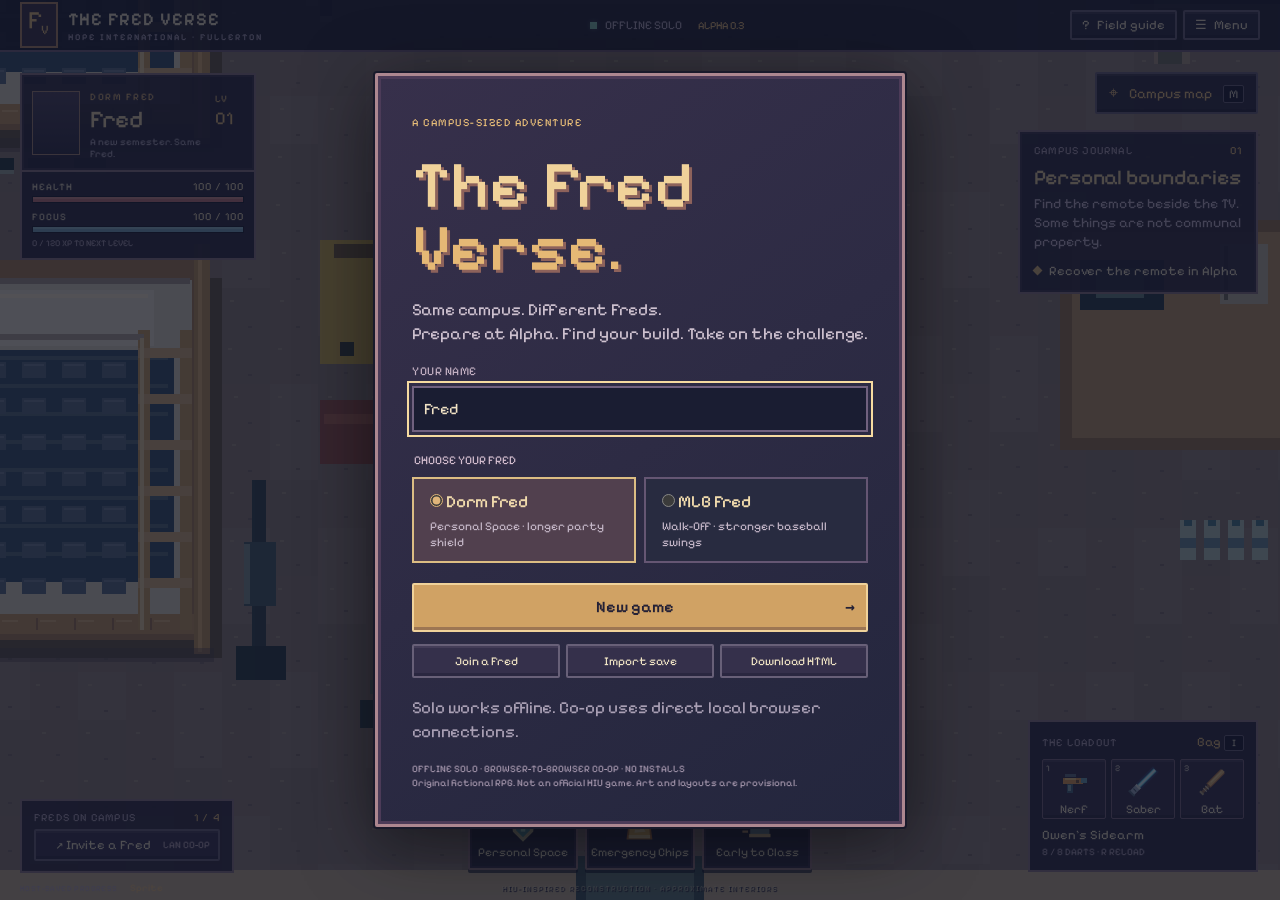
==== commit e84a9331: "Rework retro RPG presentation with Fred atlas and equipment inventory" ====
--- a/index.html
+++ b/index.html
@@ -4,21 +4,26 @@
   <meta charset="utf-8"><meta name="viewport" content="width=device-width,initial-scale=1,viewport-fit=cover">
   <meta name="theme-color" content="#141e26"><title>The Fred Verse</title>
   <link rel="icon" href="data:image/svg+xml,%3Csvg xmlns='http://www.w3.org/2000/svg' viewBox='0 0 40 40'%3E%3Crect width='40' height='40' fill='%2317232b'/%3E%3Ctext x='10' y='30' font-size='30' fill='%23d4b86e'%3EF%3C/text%3E%3C/svg%3E">
-  <style>@font-face{font-family:system;src:local('Trebuchet MS')}*{box-sizing:border-box} :root{color-scheme:dark;--ink:#dce1d6;--muted:#8b9d9e;--gold:#d4b86e;--panel:#17232b;--line:#304048;--teal:#73b6a5}body{margin:0;background:#101a21;color:var(--ink);font:14px system,Arial,sans-serif}button,input,select{font:inherit}button,a,input,select{-webkit-tap-highlight-color:transparent}button{cursor:pointer;border:1px solid var(--line);border-radius:5px;background:#24343d;color:var(--ink);padding:10px 14px}button:hover{border-color:var(--gold);color:#fff}button:focus-visible,a:focus-visible,input:focus-visible,select:focus-visible,canvas:focus-visible{outline:2px solid var(--gold);outline-offset:3px}button:disabled{opacity:.45;cursor:default}header{height:82px;display:flex;align-items:center;justify-content:space-between;padding:0 30px;border-bottom:1px solid var(--line);gap:20px}.brand{display:flex;gap:13px;align-items:center;text-decoration:none;color:var(--ink);font-weight:900;letter-spacing:2px;font-size:16px}.brand small{display:block;color:var(--muted);font-size:8px;letter-spacing:2px;margin-top:6px;font-weight:400}.crest{font-family:Georgia,serif;font-size:28px;border:1px solid var(--gold);color:var(--gold);padding:4px 8px;position:relative;line-height:30px}.crest span{font-size:14px;vertical-align:sub;margin-left:-4px}.session{display:flex;align-items:center;gap:10px;letter-spacing:1.5px;font-size:10px;color:var(--muted)}.session i{width:6px;height:6px;background:var(--teal);border-radius:50%}.version{border:1px solid var(--line);padding:6px 8px;margin-left:10px;color:var(--gold)}.quiet{background:transparent}.quiet span{margin-left:8px}.eyebrow{font-size:9px;letter-spacing:2px;color:var(--gold);font-weight:bold}main{display:grid;grid-template-columns:minmax(0,1fr) 302px;height:calc(100dvh - 82px);min-height:620px} .viewport{position:relative;overflow:hidden;background:#687951}#world{display:block;width:100%;height:100%;image-rendering:pixelated;touch-action:none;outline:none}.location{position:absolute;top:27px;left:28px;pointer-events:none;color:#fff;text-shadow:0 2px 5px #14221c}.location h1{font-family:Georgia,serif;font-weight:400;font-size:28px;margin:7px 0 5px}.location #area-note{font-size:11px;color:#e3e5cf}.map-button{position:absolute;right:22px;top:28px;background:#15252ce8;border-color:#66716a;display:flex;align-items:center;gap:12px;font-size:12px}.map-button>span{display:none}kbd{font:10px system,Arial,sans-serif;border:1px solid #5b6970;border-radius:3px;padding:3px 5px;color:#b7c3bc;min-width:20px;text-align:center}.scene-caption{position:absolute;bottom:12px;left:20px;font-size:8px;letter-spacing:1.2px;color:#e4e4c7;text-shadow:1px 1px #14221c;pointer-events:none}.hotbar{position:absolute;bottom:35px;left:50%;transform:translateX(-50%);display:flex;gap:5px}.hotbar button{width:94px;height:78px;position:relative;padding:9px 4px 7px;background:#17232bea;border-color:#5c6b64;box-shadow:0 3px 10px #0004}.hotbar kbd{position:absolute;top:5px;left:5px;font-size:8px}.hotbar button>span{display:block;font-family:Georgia,serif;font-size:30px;line-height:33px;color:var(--gold)}.hotbar small{display:block;font-size:9px;color:#c8d0bf}.hotbar em{position:absolute;top:5px;right:7px;font-size:10px;font-style:normal;color:var(--gold)}.speech{position:absolute;bottom:132px;left:50%;transform:translateX(-50%);width:min(540px,85%);padding:13px 17px;background:#142129ed;border-left:2px solid var(--gold);font-size:12px;line-height:1.6;box-shadow:0 4px 20px #0003;pointer-events:none}.speech:empty{display:none}.prompt{position:absolute;top:64%;left:50%;transform:translateX(-50%);padding:10px 16px;background:#102027e8;white-space:nowrap;border:1px solid #7b8b80;border-radius:5px;font-size:12px}.prompt kbd{margin-right:10px}aside{background:var(--panel);border-left:1px solid var(--line);padding:24px 22px 0;overflow:auto;display:flex;flex-direction:column}aside section{padding-bottom:22px;margin-bottom:22px;border-bottom:1px solid var(--line)}.character{display:flex;align-items:center;gap:13px}.character h2{font-family:Georgia,serif;font-size:25px;font-weight:400;margin:5px 0}.character small{font-size:9px;color:var(--muted)}.avatar{background:#293b42;border:1px solid #52615b;width:50px;height:65px;flex-shrink:0}.avatar canvas{image-rendering:pixelated}.character .eyebrow{font-size:8px}.level{align-self:flex-start;margin-left:auto;color:var(--gold);font-family:Georgia,serif;font-size:22px}.vitals>div{display:flex;justify-content:space-between;font-size:9px;letter-spacing:1px;margin:0 0 6px}.vitals b{font-size:10px;font-weight:400;color:var(--muted)}progress{display:block;width:100%;height:6px;appearance:none;border:0;background:#34444a;overflow:hidden;border-radius:0}progress::-webkit-progress-bar{background:#34444a}progress::-webkit-progress-value{background:var(--teal)}progress::-moz-progress-bar{background:var(--teal)}#hp{margin-bottom:13px}#focus::-webkit-progress-value{background:#8eabcb}#focus::-moz-progress-bar{background:#8eabcb}.vitals>small{display:block;color:var(--muted);font-size:8px;letter-spacing:1px;margin-top:14px}.section-label{display:flex;justify-content:space-between;align-items:center;color:var(--muted);font-size:9px;letter-spacing:1.5px}.section-label>span{font-size:9px;letter-spacing:1px;color:var(--gold)}.quest h3{font-family:Georgia,serif;font-weight:400;font-size:21px;margin:14px 0 9px}.quest p{font-size:12px;line-height:1.8;color:#a7b7b6;margin:0 0 15px}#quest-step{font-size:10px;display:flex;align-items:center;gap:9px}#quest-step i{width:7px;height:7px;border:1px solid var(--gold);transform:rotate(45deg);flex-shrink:0}.text-button{padding:0;background:transparent;border:0;color:var(--gold);font-size:10px;letter-spacing:0}.text-button kbd{font-size:8px;padding:1px 4px;margin-left:5px}.weapons{display:flex;gap:7px;margin-top:15px}.weapons button{position:relative;flex:1;height:72px;padding:8px 3px;background:#1c2b33;border-color:#3a4a50}.weapons kbd{position:absolute;top:5px;left:5px;border:0;padding:0;font-size:8px;min-width:8px}.weapons button>span{display:block;font-size:27px;height:35px;color:#9aaba6}.weapons b{font-size:9px;font-weight:400}.weapons .selected{border-color:var(--gold);background:#333b35}.weapons .selected>span{color:var(--gold)}.weapon-detail{margin-top:10px;display:flex;flex-direction:column;gap:7px;font-size:11px}.weapon-detail small{font-size:8px;color:var(--muted);letter-spacing:1px}.party{margin-bottom:0!important;border:0!important;flex:1}.party-row{display:flex;align-items:center;gap:9px;margin:14px 0;font-size:11px}.party-row i{width:6px;height:6px;background:var(--teal);border-radius:50%}.party-row span{flex:1}.party-row small{color:var(--muted);font-size:9px}.lan-button{margin-top:10px;width:100%;font-size:11px;background:transparent;text-align:left}.lan-button span{float:right;font-size:8px;color:var(--muted);padding-top:2px}footer{border-top:1px solid var(--line);min-height:41px;display:flex;align-items:center;justify-content:space-between;gap:12px;font-size:8px;letter-spacing:.8px;color:var(--muted)}dialog{background:#17232b;color:var(--ink);border:1px solid #536158;border-radius:8px;box-shadow:0 20px 90px #0008;max-height:90dvh;width:min(540px,94vw);padding:35px;line-height:1.7}dialog::backdrop{background:#091319c9;backdrop-filter:blur(5px)}dialog h2{font-family:Georgia,serif;font-size:34px;font-weight:400;line-height:1.2;margin:12px 0 18px}dialog p{font-size:13px;color:#b0c0bc}dialog .muted{font-size:11px;color:var(--muted)}.close{position:absolute;right:14px;top:10px;background:transparent;border:0;font-size:25px;padding:0 8px}.welcome{width:490px;padding:40px}.welcome h2{font-size:64px;letter-spacing:-3px;line-height:.94;margin-top:20px}.welcome h2 span{color:var(--gold)}.welcome>p{margin:22px 0;line-height:1.8}label{display:block;font-size:9px;letter-spacing:1px;color:var(--muted)}input:not([type=radio]),select{display:block;background:#22323a;border:1px solid var(--line);border-radius:4px;padding:12px;color:var(--ink);width:100%;margin:7px 0 15px;font-size:14px}fieldset{border:0;margin:20px 0;padding:0;display:flex;gap:9px}legend{font-size:9px;letter-spacing:1px;color:var(--muted);margin-bottom:10px}.variant-option{width:50%;padding:12px;border:1px solid var(--line);border-radius:4px;cursor:pointer;letter-spacing:0}.variant-option:has(:checked){border-color:var(--gold);background:#333b35}.variant-option strong{font-size:13px;color:var(--ink);display:inline-block;margin:0 0 5px 4px}.variant-option small{display:block;font-size:9px;line-height:1.6}.variant-option input{accent-color:var(--gold)}.primary{width:100%;background:var(--gold);border-color:var(--gold);color:#17232b;font-weight:bold;padding:14px;margin:4px 0 10px}.primary:hover{background:#e6cd8c;color:#17232b}.primary span{float:right}.disclaimer{color:var(--muted);font-size:8px;line-height:1.8;display:block;letter-spacing:.4px}.welcome #join-error{color:#e1a291;font-size:12px;margin:0 0 10px}dl{display:grid;grid-template-columns:1fr 1.2fr;font-size:11px;gap:10px 14px}dt{color:var(--gold)}dd{margin:0}.gear-row{display:flex;align-items:center;gap:12px;padding:13px 0;border-top:1px solid var(--line)}.gear-row>div{flex:1}.gear-row b{font-size:12px}.gear-row small{display:block;font-size:10px;color:var(--muted)}.gear-row button{font-size:10px}.set-bonus{border-left:2px solid var(--teal);padding:10px 15px;background:#223831;color:var(--teal);font-size:11px}#map{width:100%;height:auto;image-rendering:pixelated;border:1px solid #536158}#boss-hud{position:absolute;top:100px;left:50%;transform:translateX(-50%);width:min(500px,85%);background:#17232bdb;padding:12px 16px}#boss-hud>div{display:flex;justify-content:space-between;font-size:11px;margin-bottom:9px;gap:8px}#boss-hud small{font-size:7px;letter-spacing:1.5px;color:#bda49a;display:block;margin-top:7px}#boss-health::-webkit-progress-value{background:#d88a75}#boss-health::-moz-progress-bar{background:#d88a75}#downed{position:absolute;top:40%;left:50%;transform:translate(-50%,-50%);background:#17232bf0;padding:25px;text-align:center;border:1px solid #bb9c79;width:min(400px,90%)}#downed h2{font-family:Georgia,serif;font-size:30px;font-weight:400}#downed p{font-size:12px;line-height:1.7}.touch-move,.touch-actions{display:none}code{font-size:11px;color:var(--gold);overflow-wrap:anywhere} [hidden]{display:none!important}
-@media(min-width:1500px){main{grid-template-columns:minmax(0,1fr) 330px}.map-button>span{display:inline}.location{left:40px;top:35px}aside{padding:30px 26px 0}.character{margin-bottom:28px}}
-@media(max-height:820px) and (min-width:801px){main{min-height:560px}aside{padding:18px 18px 0}aside section{padding-bottom:16px;margin-bottom:16px}.quest p{line-height:1.5}.character .avatar{height:58px;overflow:hidden}.party-row{margin:10px 0}.hotbar{bottom:30px}}
-@media(max-width:800px){header{height:65px;padding:0 16px}.brand{font-size:12px;letter-spacing:1px}.brand small{font-size:7px}.crest{font-size:24px}.session{display:none}.quiet span{display:none}main{height:auto;min-height:0;display:flex;flex-direction:column}.viewport{height:calc(100dvh - 65px);min-height:520px}.location{left:17px;top:18px}.location h1{font-size:22px}.location #area-note{font-size:9px}.location .eyebrow{font-size:7px}.map-button{top:19px;right:15px;padding:7px 10px}.map-button kbd{display:none}aside{border-left:0;border-top:1px solid var(--line);display:grid;grid-template-columns:1fr 1fr;gap:18px;padding:20px}aside section{margin:0;padding:0 0 16px}.party,footer{grid-column:1/-1}.touch-move{display:block;position:absolute;bottom:45px;left:14px;text-align:center;touch-action:none}.touch-move button{padding:13px 15px;background:#17232bdd;touch-action:none}.touch-move>button{margin-bottom:3px}.touch-move>div{display:flex;gap:3px}.touch-actions{display:flex;position:absolute;right:12px;bottom:45px;flex-direction:column;gap:5px;touch-action:none}.touch-actions button{padding:10px;font-size:10px;background:#17232bdd;touch-action:none}.hotbar{bottom:45px;gap:3px}.hotbar button{width:58px;height:60px}.hotbar kbd{display:none}.hotbar small{font-size:7px}.hotbar button>span{font-size:24px;line-height:25px}.speech{bottom:180px;font-size:11px}.scene-caption{font-size:6px;bottom:14px;left:15px}dialog{padding:28px}.welcome h2{font-size:54px}#boss-hud{top:95px}.prompt{top:60%;font-size:10px}.prompt kbd{display:none}}
-@media(pointer:fine) and (min-width:801px){.touch-move,.touch-actions{display:none}}
-@media(max-width:800px){.touch-move,.touch-actions{bottom:112px}.hotbar{bottom:30px}.speech{bottom:225px}.prompt{top:auto;bottom:200px;max-width:90%;white-space:normal;text-align:center}}
-@media(prefers-reduced-motion:reduce){dialog::backdrop{backdrop-filter:none}}
-/* Browser-only edition */
-.brand{border:0;background:transparent;padding:0;text-align:left}.brand:hover{color:var(--ink)}.header-controls{display:flex;gap:8px}.welcome-extras{display:flex;flex-wrap:wrap;gap:6px;margin:10px 0}.welcome-extras button{font-size:10px;padding:8px 10px;flex:1}.menu-buttons{display:flex;flex-direction:column;gap:8px;margin-bottom:20px}textarea{display:block;width:100%;background:#22323a;border:1px solid var(--line);border-radius:4px;color:var(--ink);font:10px monospace;padding:10px;margin:8px 0;resize:vertical;word-break:break-all}details{margin:18px 0;padding:12px;border:1px solid var(--line);border-radius:4px}summary{cursor:pointer;color:var(--gold);font-size:13px}details label{margin-top:14px}#lan-status,#menu-status{color:var(--gold);font-size:12px;overflow-wrap:anywhere}.touch-weapons,.touch-extra{display:flex;gap:3px}.touch-weapons button,.touch-extra button{flex:1}.touch-weapons .selected{border-color:var(--gold);color:var(--gold)}#game-menu label:has(input[type=checkbox]){display:flex;align-items:center;gap:8px;font-size:12px;letter-spacing:0}.touch-actions .touch-weapons button{padding:7px 8px}.touch-actions .touch-extra button{padding:7px 6px}@media(max-width:800px){header{gap:8px}.header-controls{gap:4px}.header-controls button{padding:9px 10px}.brand small{letter-spacing:1px}.touch-actions{min-width:87px}.touch-actions>button{padding:9px 8px}.hotbar{bottom:24px}.hotbar button{width:70px}#lan,#game-menu{max-height:85dvh}.scene-caption{font-size:5px}.touch-move button{padding:14px}.touch-move{bottom:115px}.touch-actions{bottom:105px}.speech{bottom:295px}.prompt{bottom:265px}.version{margin-left:0}}
+  <style>@font-face{font-family:'Fred Pixel';src:url('[data-uri]') format('truetype');font-weight:400 700;font-display:swap}
+:root{color-scheme:dark;--ink:#f1e5c5;--muted:#a6a3b7;--gold:#ecc179;--panel:#242239;--deep:#17182b;--line:#59506c;--teal:#88cbb0;--red:#db8882;--font:'Fred Pixel',monospace}
+*{box-sizing:border-box}body{margin:0;background:#17182b;color:var(--ink);font:16px var(--font);overflow:hidden}button,input,select,textarea{font:inherit}button{cursor:pointer;color:var(--ink);background:#35304b;border:2px solid #686078;border-radius:2px;padding:9px 14px;box-shadow:inset 0 2px #8a78932e,inset 0 -3px #15172b55;touch-action:manipulation}button:hover{background:#49405c;border-color:var(--gold)}button:focus-visible,input:focus-visible,select:focus-visible,canvas:focus-visible,summary:focus-visible{outline:2px solid #f6dba0;outline-offset:3px}button:disabled{opacity:.45;cursor:default}button:disabled:hover{border-color:var(--line)}button,a,input,select{-webkit-tap-highlight-color:transparent}a{color:var(--gold)}[hidden]{display:none!important}kbd{display:inline-block;font:12px var(--font);color:#d4cbb9;background:#14172b;border:1px solid #676078;padding:1px 5px;min-width:20px;text-align:center;border-radius:2px}
+header{position:absolute;inset:0 0 auto;z-index:5;height:52px;background:#191a2bea;border-bottom:2px solid #746079;display:flex;justify-content:space-between;align-items:center;padding:0 20px;gap:12px}.brand{display:flex;align-items:center;gap:10px;font-weight:600;letter-spacing:1px;font-size:18px;background:none;border:0;box-shadow:none;padding:0;text-align:left}.brand:hover{background:none;border:0}.brand small{display:block;font-size:9px;letter-spacing:2px;color:#ada4b9;margin-top:2px}.crest{font:25px var(--font);color:var(--gold);border:2px solid #b38a60;padding:0 6px;background:#3b3041;line-height:32px}.crest span{font-size:13px;vertical-align:sub;margin-left:-3px}.session{display:flex;align-items:center;gap:8px;color:#bab0c1;font-size:12px}.session i{width:7px;height:7px;background:#88cbb0;box-shadow:0 0 5px #88cbb055}.version{font-size:11px;color:var(--gold);margin-left:8px}.header-controls{display:flex;gap:6px}.quiet{padding:5px 10px;font-size:13px;background:#27263d}.quiet span{margin-left:4px}
+main{height:100dvh;position:relative}.viewport{position:absolute;inset:0;overflow:hidden;background:#555f49}#world{display:block;width:100%;height:100%;image-rendering:pixelated;touch-action:none;outline:0}.location{position:absolute;top:72px;left:50%;transform:translateX(-50%);padding:9px 25px 12px;background:#242239e6;border:2px solid #8f7882;box-shadow:0 3px #17182b80,inset 0 0 0 2px #343149;text-align:center;max-width:42%;pointer-events:none}.location .eyebrow{font-size:10px;color:#c7b6b7;letter-spacing:2px}.location h1{font:24px var(--font);color:#f0d598;letter-spacing:.5px;margin:2px 0}.location #area-note{font-size:12px;color:#bbb1bc}.eyebrow{font-size:11px;letter-spacing:1.5px;color:var(--gold)}.map-button{position:absolute;top:72px;right:22px;background:#242239e8;padding:9px 12px;color:var(--gold);font-size:16px;z-index:1}.map-button>span{margin:0 8px;font-size:14px}.scene-caption{position:absolute;bottom:7px;left:50%;transform:translateX(-50%);font-size:8px;color:#e2d8ba99;letter-spacing:1px;white-space:nowrap;text-shadow:1px 1px #242239;pointer-events:none}
+aside{position:absolute;top:73px;left:20px;width:236px;pointer-events:none}aside>*{pointer-events:auto}.character{display:flex;align-items:center;gap:10px;padding:10px;background:#242239ed;border:2px solid #8c7682;box-shadow:inset 0 0 0 2px #383249}.character .eyebrow{font-size:10px}.character h2{font-size:24px;line-height:1;margin:4px 0;color:#f1dcad;font-weight:500}.character small{font-size:10px;color:#b3acbf;display:block;line-height:1.2;max-width:128px}.avatar{width:48px;height:64px;border:1px solid #a88875;background:linear-gradient(#494059,#2b293f);flex-shrink:0}.avatar canvas{image-rendering:pixelated}.level{font-size:18px;color:var(--gold);margin-left:auto;align-self:flex-start}.level:before{content:'LV ';font-size:10px}.vitals{background:#242239ed;border:2px solid #8c7682;border-top:0;padding:8px 10px 9px}.vitals>div{display:flex;justify-content:space-between;align-items:center;font-size:10px;letter-spacing:1px;margin-bottom:3px}.vitals b{font-size:11px;font-weight:400;color:#f1dfb7}progress{display:block;width:100%;height:7px;appearance:none;border:1px solid #17182b;background:#13182b;border-radius:0;overflow:hidden}progress::-webkit-progress-bar{background:#17182b}progress::-webkit-progress-value{background:#c6777a;box-shadow:inset 0 2px #ecb3a766}progress::-moz-progress-bar{background:#c6777a}#hp{margin-bottom:7px}#focus::-webkit-progress-value{background:#7ca9c1;box-shadow:inset 0 2px #b5e0de66}#focus::-moz-progress-bar{background:#7ca9c1}.vitals>small{display:block;font-size:9px;color:#b3a7bb;margin-top:5px}.section-label{font-size:11px;letter-spacing:1.2px;color:#b5a6bb;display:flex;align-items:center;justify-content:space-between}.section-label>span{color:var(--gold);font-size:11px}.text-button{border:0;background:none;box-shadow:none;color:var(--gold);padding:0;font-size:13px}.text-button kbd{font-size:10px}.quest{position:fixed;right:22px;top:130px;width:240px;border:2px solid #8c7682;padding:12px 14px;background:#242239e8;box-shadow:inset 0 0 0 2px #383249}.quest h3{font-size:21px;font-weight:500;color:#f1d7a0;margin:8px 0 5px}.quest p{font-size:14px;line-height:1.35;margin:0 0 11px;color:#c9bdd0}#quest-step{font-size:13px;display:flex;align-items:flex-start;gap:8px;line-height:1.3}#quest-step i{width:7px;height:7px;margin-top:4px;background:#e0ba77;transform:rotate(45deg);flex-shrink:0}.loadout{position:fixed;right:22px;bottom:28px;width:230px;padding:12px;background:#242239ed;border:2px solid #8c7682}.weapons{display:flex;gap:5px;margin-top:8px}.weapons button{position:relative;flex:1;padding:6px 2px 4px;height:60px;background:#373049;border:1px solid #7a667c}.weapons button>span{display:block;font-size:27px;height:30px;color:#cbb59e}.weapons b{font-size:12px;font-weight:400}.weapons kbd{position:absolute;top:3px;left:3px;min-width:0;font-size:9px;padding:0;border:0;background:none}.weapons .selected{background:#5a4350;border-color:#e7c178;box-shadow:inset 0 0 0 1px #a58360}.weapon-detail{display:flex;flex-direction:column;gap:3px;font-size:13px;margin-top:8px}.weapon-detail small{font-size:10px;color:#b5a6bb}.party{position:fixed;bottom:27px;left:20px;width:214px;padding:10px 12px;background:#242239df;border:2px solid #8c7682}.party-row{display:flex;align-items:center;gap:7px;margin:6px 0;font-size:13px}.party-row i{height:5px;width:5px;background:#94cead}.party-row span{flex:1}.party-row small{font-size:10px;color:#b5a6bb}.lan-button{padding:6px 8px;width:100%;font-size:13px;margin-top:5px}.lan-button>span{float:right;font-size:10px;color:#c4b0bf;padding-top:2px}footer{position:fixed;bottom:6px;left:20px;display:flex;align-items:center;gap:12px;font-size:8px;color:#b5a6bb;letter-spacing:.4px}footer button{font-size:10px!important}
+.hotbar{position:absolute;bottom:30px;left:50%;transform:translateX(-50%);display:flex;gap:7px}.hotbar button{position:relative;width:110px;height:79px;background:#25243bea;border:2px solid #9b7c83;box-shadow:0 3px #15172baa,inset 0 0 0 2px #3c344e;padding:10px 4px 5px}.hotbar kbd{position:absolute;left:5px;top:4px;font-size:9px;min-width:15px;padding:0 3px}.hotbar button>span{font-size:29px;display:block;line-height:32px;color:#efcb85}.hotbar small{display:block;font-size:12px;white-space:nowrap}.hotbar em{position:absolute;top:4px;right:5px;font-style:normal;font-size:10px;color:#d7bf91}.speech{position:absolute;left:50%;bottom:128px;transform:translateX(-50%);background:#26243af0;border:2px solid #a78c88;box-shadow:inset 0 0 0 2px #3d344c,0 3px #18182b88;padding:13px 19px;width:min(610px,62%);font-size:16px;line-height:1.35;color:#f1e2c0;pointer-events:none}.speech:empty{display:none}.prompt{position:absolute;left:50%;bottom:245px;transform:translateX(-50%);background:#28253cf2;border:1px solid #c6a587;padding:7px 12px;color:#f2dca7;font-size:14px;white-space:nowrap}.prompt kbd{margin-right:8px}.touch-move,.touch-actions{display:none}#boss-hud{position:absolute;left:50%;top:153px;transform:translateX(-50%);width:min(460px,38%);padding:10px 14px;background:#292138ee;border:2px solid #a4777c}#boss-hud>div{display:flex;justify-content:space-between;gap:10px;font-size:14px;margin-bottom:6px}#boss-hud progress{height:10px}#boss-hud small{font-size:8px;color:#bea4ad;display:block;margin-top:5px;letter-spacing:1px}#downed{position:absolute;top:40%;left:50%;transform:translate(-50%,-50%);padding:25px;width:min(420px,90%);background:#27253bec;border:3px double #d8b084;text-align:center}#downed h2{font-size:30px;font-weight:500;color:var(--gold);margin:0 0 14px}#downed p{font-size:15px;line-height:1.4}
+dialog{background:#28253e;color:var(--ink);border:3px solid #ad8790;border-radius:2px;box-shadow:inset 0 0 0 3px #4c3b58,0 0 0 2px #191a2b,0 15px 70px #0008;width:min(570px,94vw);max-height:90dvh;padding:28px;line-height:1.4}dialog::backdrop{background:#101426b8}dialog h2{font:32px var(--font);font-weight:500;color:#f0d29a;margin:7px 0 16px}dialog p{font-size:16px;color:#cfc2d0}dialog .muted{font-size:13px;color:#aaa0b5}.close{position:absolute;right:10px;top:8px;font-size:23px;background:none;border:0;box-shadow:none;padding:1px 8px;z-index:2}label{display:block;font-size:12px;letter-spacing:.5px;color:#c5b2c4}input:not([type=radio]):not([type=checkbox]),select,textarea{width:100%;display:block;background:#1a1d32;color:#f1e2c5;border:2px solid #70617f;border-radius:0;padding:10px;margin:6px 0 14px;font-size:16px}input[type=radio],input[type=checkbox]{accent-color:#e0b57a}textarea{font:11px monospace;resize:vertical;min-height:55px;word-break:break-all}.primary{display:block;width:100%;background:#d0a264;color:#242136;border:2px solid #f0d29a;box-shadow:inset 0 -3px #9d7653;padding:11px;font-weight:600;margin:9px 0}.primary:hover{background:#e2bd7e;color:#242136}.primary span{float:right}.welcome{width:min(530px,94vw);padding:34px;background:linear-gradient(145deg,#37304b,#23263d)}.welcome h2{font-size:66px;line-height:.95;letter-spacing:1px;margin:22px 0 14px;text-shadow:3px 3px #8d625b}.welcome h2 span{color:#e5b875}.welcome>p{font-size:17px;margin:18px 0}.welcome-extras{display:flex;gap:6px;flex-wrap:wrap;margin:12px 0}.welcome-extras button{flex:1;font-size:12px;padding:7px}.disclaimer{display:block;font-size:10px;color:#a99ab0;line-height:1.4}.welcome #join-error{color:#efaaa2;font-size:14px;margin:6px 0}.welcome fieldset{border:0;padding:0;margin:20px 0;display:flex;gap:8px}legend{font-size:12px;color:#d5bfd0;margin-bottom:8px}.variant-option{width:50%;border:2px solid #655673;padding:11px;letter-spacing:0;background:#282b40;cursor:pointer}.variant-option:has(:checked){background:#51404e;border-color:#dcbd83}.variant-option strong{font-size:17px;font-weight:500;color:#f2dcad}.variant-option small{display:block;font-size:12px;line-height:1.3;margin:5px 0 0 5px;color:#c5b7c8}dl{display:grid;grid-template-columns:1fr 1.2fr;gap:8px 12px;font-size:14px}dt{color:#e5c38c}dd{margin:0;color:#bfb5c9}.menu-buttons{display:flex;flex-direction:column;gap:7px;margin-bottom:20px}#game-menu label:has(input[type=checkbox]){display:flex;gap:8px;align-items:center;font-size:15px;letter-spacing:0}#map{width:100%;height:auto;image-rendering:pixelated;border:2px solid #8a7780}code{color:#d9b983;font-size:12px;overflow-wrap:anywhere}details{padding:12px;border:1px solid #6b5a78;margin:15px 0;background:#24243a}summary{cursor:pointer;color:#e8c591;font-size:18px}details label{margin-top:14px}#lan-status,#menu-status{color:#e5bd87;overflow-wrap:anywhere;font-size:14px}
+/* Inventory is the main character/build screen, not a list of toggle buttons. */
+#inventory{width:min(1060px,96vw);padding:22px 24px;max-height:92dvh}.inventory-heading{display:flex;align-items:center;justify-content:space-between;padding:0 15px 13px;border-bottom:2px solid #65516d;margin-bottom:18px}.inventory-heading h2{font-size:36px;margin:2px 0 0}.bag-count{text-align:right;color:#f4d18f}.bag-count>span{font-size:25px;display:block}.bag-count small{font-size:10px;letter-spacing:2px;color:#b29eb7}.inventory-layout{display:grid;grid-template-columns:220px minmax(280px,1fr) 230px;gap:20px}.equipment-pane{border-right:1px solid #66516e;padding-right:20px}.equipment-pane h3{font-size:24px;text-align:center;font-weight:500;margin:0;color:#e6c58c}.paperdoll{position:relative;width:100%;height:198px;display:flex;justify-content:center;align-items:center;margin-top:5px;border:2px solid #6e5972;background:radial-gradient(ellipse at 50% 65%,#584b66 0,#30334b 53%,#25263c 80%)}.paperdoll:before{content:'';position:absolute;bottom:24px;width:90px;height:17px;border-radius:50%;background:#161c304d;border:1px solid #736078}.paperdoll canvas{height:190px;width:auto;image-rendering:pixelated;z-index:1}.paperdoll>span{position:absolute;bottom:5px;color:#b9a3b9;font-size:10px;letter-spacing:1px}#equipment-slots{display:grid;grid-template-columns:repeat(3,1fr);gap:5px;margin:9px 0 13px}.equip-slot{height:64px;padding:4px 2px;position:relative;border:1px solid #78607a;background:#201f34}.equip-slot canvas{display:block;margin:0 auto;image-rendering:pixelated;width:36px;height:36px}.equip-slot small{font-size:9px;display:block;color:#c1abc0}.equip-slot.empty{border-style:dashed;opacity:.75}.equip-slot.selected{border-color:#ebca8b;background:#4a3851}#gear-stats{border-top:1px solid #66516e;padding-top:8px}.stat-row{display:flex;justify-content:space-between;gap:10px;font-size:14px;line-height:1.7;color:#c4b5c9}.stat-row b{color:#f0ddb5;font-weight:400}.set-bonus{background:#263d3e;border:1px solid #587b69;padding:8px;font-size:12px;color:#b0d2b3;line-height:1.3}.set-bonus small{display:block;color:#91b29c;margin-top:4px}.bag-tabs{display:flex;gap:4px;margin:0 0 12px}.bag-tabs button{font-size:13px;flex:1;padding:7px 4px;border-width:1px;background:#30283f;white-space:nowrap}.bag-tabs .active{color:#f1d399;border-color:#dfbd80;background:#57414f}.bag-grid{display:grid;grid-template-columns:repeat(5,minmax(0,1fr));gap:7px;align-content:start}.bag-item{aspect-ratio:1;position:relative;padding:5px;border:2px solid #65546f;background:linear-gradient(#363248,#24283f);min-width:0}.bag-item canvas{width:100%;height:auto;image-rendering:pixelated;display:block}.bag-item[data-rarity=uncommon]{border-color:#789378;background:linear-gradient(#394740,#29343b)}.bag-item[data-rarity=rare]{border-color:#7e91c3;background:linear-gradient(#394263,#2b2b45)}.bag-item.selected{outline:2px solid #f2d293;outline-offset:1px;box-shadow:inset 0 0 0 2px #e7c68d77}.bag-item.empty{opacity:.5;background:#242337;border:1px solid #57455f;pointer-events:none}.bag-item .stack{position:absolute;bottom:1px;right:4px;font-size:13px;color:#f8e2b4;text-shadow:1px 1px #17182b}.bag-item .item-rank{position:absolute;top:1px;right:3px;font-size:11px;color:#eac478}.bag-item .equipped-mark{position:absolute;top:1px;left:4px;color:#e6cb8b;font-size:10px}.bag-pane #materials{font-size:13px;color:#c6b8c9;margin:12px 0 4px}.bag-hint{font-size:12px;color:#a696b0;display:block;line-height:1.4}.inspect-pane{background:#211f34;border:2px solid #64506d;padding:14px;min-height:470px}.item-hero{width:100%;display:flex;justify-content:center;align-items:center;margin:0 0 11px;background:radial-gradient(#54435c 0,#211f34 70%);height:108px}.item-hero canvas{image-rendering:pixelated;width:96px;height:96px}#item-rarity{font-size:10px;letter-spacing:1px}#item-name{font-size:24px;color:#f0d29c;font-weight:500;line-height:1.1;margin:6px 0}#item-slot{font-size:12px;color:#b09bb9}#item-description{font-size:14px;color:#c5b6cc;line-height:1.35;min-height:58px;margin:12px 0}#item-comparison{border-top:1px solid #5a4864;border-bottom:1px solid #5a4864;padding:7px 0;margin:8px 0 13px}.compare-row{display:flex;align-items:center;justify-content:space-between;gap:7px;font-size:14px;line-height:1.7}.compare-row .positive{color:#a1d2a8}.compare-row .negative{color:#e9a198}.compare-row small{font-size:11px;color:#a996b1}#item-equip{font-size:17px;padding:8px}#upgrade{font-size:13px;width:100%;padding:8px 4px;margin-top:3px}#item-upgrade-note{font-size:11px;color:#b09ab6;line-height:1.3;margin-bottom:0}
+@media(max-width:1150px) and (min-width:801px){aside{width:195px}.character{gap:6px;padding:8px}.character h2{font-size:21px}.character small{max-width:105px;font-size:9px}.avatar{width:42px;height:55px;overflow:hidden}.avatar canvas{transform:scale(.875);transform-origin:top left}.quest{width:205px}.quest p{font-size:12px}.location{max-width:38%;padding:8px 15px}.location h1{font-size:21px}.location #area-note{font-size:10px}.loadout{width:195px}.party{width:190px}.hotbar button{width:92px}.hotbar small{font-size:10px}.inventory-layout{grid-template-columns:190px minmax(230px,1fr) 210px;gap:15px}#inventory{padding:20px}.equipment-pane{padding-right:15px}.bag-grid{gap:5px}}
+@media(max-width:800px){header{height:48px;padding:0 10px;gap:6px}.brand{font-size:15px;letter-spacing:0}.brand small{font-size:7px;letter-spacing:1px}.crest{font-size:22px;line-height:29px}.quiet{padding:5px 8px;font-size:13px}.quiet span,.session{display:none}.header-controls{gap:4px}aside{top:113px;left:12px;width:155px}.character{padding:6px;gap:6px}.avatar{width:34px;height:45px;overflow:hidden}.avatar canvas{transform:scale(.7);transform-origin:top left}.character h2{font-size:19px;margin:3px 0}.character .eyebrow{font-size:8px}.character small{font-size:8px;max-width:85px}.level{font-size:14px}.level:before{font-size:7px}.vitals{padding:6px}.vitals>div{font-size:8px;margin-bottom:2px}.vitals b{font-size:9px}progress{height:6px}#hp{margin-bottom:5px}.vitals>small{font-size:7px;margin-top:4px}.location{top:59px;max-width:72%;width:max-content;padding:6px 14px}.location .eyebrow{display:none}.location h1{font-size:18px;margin:0}.location #area-note{display:none}.map-button{top:59px;right:12px;font-size:16px;padding:5px 9px}.map-button span,.map-button kbd{display:none}.quest{top:113px;right:12px;width:calc(100vw - 191px);padding:8px;border-width:1px}.quest .section-label{font-size:8px;letter-spacing:1px}.quest .section-label>span{font-size:9px}.quest h3{font-size:15px;margin:5px 0 6px}.quest p{display:none}#quest-step{font-size:11px;gap:5px}#quest-step i{width:5px;height:5px}.loadout,.party,footer{display:none}.hotbar{bottom:27px;gap:5px}.hotbar button{width:78px;height:66px;padding:6px 3px;border-width:1px}.hotbar kbd{display:none}.hotbar button>span{font-size:25px;line-height:28px}.hotbar small{font-size:10px}.hotbar em{font-size:9px;top:3px;right:3px}.touch-move{display:block;position:absolute;bottom:126px;left:12px;touch-action:none;text-align:center}.touch-move>button{margin-bottom:4px}.touch-move>div{display:flex;gap:4px}.touch-move button{padding:13px;min-width:43px;background:#302a44ee;border-color:#a0828b;touch-action:none}.touch-actions{display:flex;flex-direction:column;gap:5px;position:absolute;bottom:112px;right:12px;min-width:91px;touch-action:none}.touch-actions>button{padding:7px 8px;background:#302a44ee;border-color:#a0828b;font-size:13px;touch-action:none}.touch-weapons,.touch-extra{display:flex;gap:3px}.touch-weapons button,.touch-extra button{flex:1;font-size:11px;padding:6px;background:#302a44ee;touch-action:none}.touch-weapons .selected{border-color:#ecc179;background:#604952}.speech{width:86%;bottom:307px;font-size:13px;padding:10px 13px;line-height:1.35}.prompt{bottom:270px;max-width:87%;font-size:12px;white-space:normal;text-align:center;padding:6px 10px}.prompt kbd{display:none}.scene-caption{bottom:5px;font-size:5px;letter-spacing:.5px}#boss-hud{top:253px;width:80%;padding:7px 10px}#boss-hud>div{font-size:12px}#boss-hud small{font-size:6px}#boss-hud progress{height:8px}dialog{padding:24px 22px;width:94vw;max-height:90dvh}.welcome{padding:28px}.welcome h2{font-size:54px}.welcome>p{font-size:16px}.welcome-extras button{font-size:10px}.variant-option{padding:9px 7px}.variant-option strong{font-size:15px}.variant-option small{font-size:11px}.welcome fieldset{gap:5px}#inventory{padding:18px 14px;width:96vw}.inventory-heading{padding:0 10px 10px;margin-bottom:12px}.inventory-heading h2{font-size:28px}.inventory-heading .eyebrow{font-size:9px}.bag-count>span{font-size:21px}.bag-count small{font-size:8px}.inventory-layout{grid-template-columns:1fr;gap:17px}.equipment-pane{border-right:0;border-bottom:1px solid #66516e;padding:0 0 10px;display:grid;grid-template-columns:42% 1fr;gap:8px 12px}.equipment-pane h3{grid-column:1/-1;font-size:24px;text-align:left;margin-left:4px}.paperdoll{grid-row:2/5;height:186px;margin:0}.paperdoll canvas{height:175px;width:auto}#equipment-slots{grid-column:2;margin:0;gap:4px}.equip-slot{height:56px}.equip-slot canvas{width:30px;height:30px}.equip-slot small{font-size:8px}#gear-stats{grid-column:2;padding-top:4px}.stat-row{font-size:11px;line-height:1.45}.equipment-pane .set-bonus{grid-column:1/-1;font-size:11px;margin:0}.equipment-pane>label{grid-column:1/-1;font-size:10px}.equipment-pane>label select{margin:4px 0 0;font-size:13px;padding:5px}.bag-grid{grid-template-columns:repeat(6,minmax(0,1fr));gap:5px}.bag-tabs{gap:4px;margin-bottom:9px}.bag-tabs button{font-size:12px;padding:6px 3px}.bag-item{padding:3px;min-height:42px}.bag-item .stack{font-size:11px}.bag-item .equipped-mark{font-size:8px}.inspect-pane{min-height:0;padding:15px}.item-hero{width:90px;float:left;height:85px;margin:0 14px 9px 0}.item-hero canvas{width:80px;height:80px}#item-name{font-size:23px}#item-description{clear:both;min-height:0;font-size:15px}#item-comparison{clear:both}.inspect-pane .primary{font-size:18px}.item-upgrade-note{font-size:12px}#item-slot{font-size:11px}.bag-hint{font-size:11px}#materials{font-size:12px!important}}
+@media(prefers-reduced-motion:reduce){*{scroll-behavior:auto!important}}
+.hotbar canvas{display:block;width:36px;height:36px;margin:0 auto 1px;image-rendering:pixelated}.weapons canvas{display:block;width:32px;height:32px;margin:0 auto;image-rendering:pixelated}@media(max-width:800px){.hotbar canvas{width:29px;height:29px;margin:0 auto 1px}}
 </style>
 </head>
 <body>
   <header>
     <button class="brand" id="brand-menu" aria-label="The Fred Verse menu"><span class="crest">F<span>V</span></span><span>THE FRED VERSE<small>HOPE INTERNATIONAL · FULLERTON</small></span></button>
-    <div class="session"><i id="status-light"></i><span id="connection">OFFLINE SOLO</span><span class="version">ALPHA 0.2</span></div>
+    <div class="session"><i id="status-light"></i><span id="connection">OFFLINE SOLO</span><span class="version">ALPHA 0.3</span></div>
     <div class="header-controls"><button id="help-open" class="quiet">? <span>Field guide</span></button><button id="menu-open" class="quiet">☰ <span>Menu</span></button></div>
   </header>
   <main>
@@ -31,9 +36,9 @@
       <div id="prompt" class="prompt" hidden><kbd>E</kbd><span></span></div>
       <div id="downed" hidden><h2>Five more minutes.</h2><p id="downed-note">Your equipment is safe.</p><button id="recover">Return to Alpha</button></div>
       <div class="hotbar">
-        <button data-action="space" title="Personal Space (Q)"><kbd>Q</kbd><span>◎</span><small>Personal Space</small><em id="space-cd"></em></button>
-        <button data-action="heal" title="Emergency Chips (H)"><kbd>H</kbd><span>▱</span><small>Emergency Chips</small><em id="heal-cd"></em></button>
-        <button data-action="dodge" title="Dodge (Space)"><kbd>␣</kbd><span>»</span><small>Early to Class</small><em id="dodge-cd"></em></button>
+        <button data-action="space" title="Personal Space (Q)"><kbd>Q</kbd><canvas data-icon="space" width="36" height="36" aria-hidden="true"></canvas><small>Personal Space</small><em id="space-cd"></em></button>
+        <button data-action="heal" title="Emergency Chips (H)"><kbd>H</kbd><canvas data-icon="chips" width="36" height="36" aria-hidden="true"></canvas><small>Emergency Chips</small><em id="heal-cd"></em></button>
+        <button data-action="dodge" title="Dodge (Space)"><kbd>␣</kbd><canvas data-icon="dodge" width="36" height="36" aria-hidden="true"></canvas><small>Early to Class</small><em id="dodge-cd"></em></button>
       </div>
       <div class="touch-move" aria-label="Movement controls"><button data-key="w" aria-label="Move up">▲</button><div><button data-key="a" aria-label="Move left">◀</button><button data-key="s" aria-label="Move down">▼</button><button data-key="d" aria-label="Move right">▶</button></div></div>
       <div class="touch-actions"><div class="touch-weapons" aria-label="Choose weapon"><button data-weapon="nerf" aria-label="Equip Nerf">1</button><button data-weapon="saber" aria-label="Equip saber">2</button><button data-weapon="bat" aria-label="Equip bat">3</button></div><button id="touch-attack">Attack</button><button data-action="interact">Interact</button><div class="touch-extra"><button data-action="reload" aria-label="Reload">R</button><button id="touch-gear" aria-label="Equipment">Gear</button></div><button id="touch-block">Guard</button></div>
@@ -43,7 +48,7 @@
       <section class="character"><div class="avatar"><canvas id="portrait" width="48" height="64"></canvas></div><div><span class="eyebrow" id="variant-name">DORM FRED</span><h2 id="player-name">Fred</h2><small id="player-title">A new semester. Same Fred.</small></div><span id="level" class="level">01</span></section>
       <section class="vitals"><div><span>HEALTH</span><b id="hp-text">100 / 100</b></div><progress id="hp" max="100" value="100"></progress><div><span>FOCUS</span><b id="focus-text">100 / 100</b></div><progress id="focus" max="100" value="100"></progress><small id="xp">0 / 120 XP TO NEXT LEVEL</small></section>
       <section class="quest"><div class="section-label">CAMPUS JOURNAL <span>01</span></div><h3 id="quest-title">Personal boundaries</h3><p id="quest-description">Find the remote beside the TV. Some things are not communal property.</p><div id="quest-step"><i></i><span>Recover the remote in Alpha</span></div></section>
-      <section class="loadout"><div class="section-label">THE LOADOUT <button id="inventory-open" class="text-button">Gear <kbd>I</kbd></button></div><div class="weapons"><button data-weapon="nerf"><kbd>1</kbd><span>⌁</span><b>Nerf</b></button><button data-weapon="saber"><kbd>2</kbd><span>╱</span><b>Saber</b></button><button data-weapon="bat"><kbd>3</kbd><span>╿</span><b>Bat</b></button></div><div class="weapon-detail"><span id="weapon-name">Owen’s Sidearm</span><small id="ammo">8 / 8 DARTS · R RELOAD</small></div></section>
+      <section class="loadout"><div class="section-label">THE LOADOUT <button id="inventory-open" class="text-button">Bag <kbd>I</kbd></button></div><div class="weapons"><button data-weapon="nerf"><kbd>1</kbd><canvas data-icon="nerf" width="32" height="32" aria-hidden="true"></canvas><b>Nerf</b></button><button data-weapon="saber"><kbd>2</kbd><canvas data-icon="saber" width="32" height="32" aria-hidden="true"></canvas><b>Saber</b></button><button data-weapon="bat"><kbd>3</kbd><canvas data-icon="bat" width="32" height="32" aria-hidden="true"></canvas><b>Bat</b></button></div><div class="weapon-detail"><span id="weapon-name">Owen’s Sidearm</span><small id="ammo">8 / 8 DARTS · R RELOAD</small></div></section>
       <section class="party"><div class="section-label">FREDS ON CAMPUS <span id="party-count">1 / 4</span></div><div id="party-list"></div><button id="lan-open" class="lan-button">↗ Invite a Fred <span>LAN CO-OP</span></button></section>
       <footer><span id="save-status">HOST-SAVED PROGRESS</span><button id="sprite-open" class="text-button">Sprite</button></footer>
     </aside>
@@ -57,8 +62,15 @@
       <button type="submit" class="primary">New game <span>→</span></button><p id="join-error" role="alert"></p>
     </form><div class="welcome-extras"><button id="welcome-lan">Join a Fred</button><button id="welcome-import">Import save</button><button id="welcome-download">Download HTML</button></div><p id="welcome-storage" class="muted"></p><small class="disclaimer">OFFLINE SOLO · BROWSER-TO-BROWSER CO-OP · NO INSTALLS<br>Original fictional RPG. Not an official HIU game. Art and layouts are provisional.</small>
   </dialog>
-  <dialog id="guide"><button class="close" data-close aria-label="Close">×</button><span class="eyebrow">KNOW YOUR CAMPUS</span><h2>The field guide</h2><p>Every player is a Fred. Everyone can complete this slice solo.</p><dl><dt>WASD / arrows</dt><dd>Move</dd><dt>Mouse / movement direction</dt><dd>Aim / touch aim</dd><dt>Left click / J</dt><dd>Attack (hold to repeat)</dd><dt>Right click / K</dt><dd>Guard; reduces incoming damage</dd><dt>Space · Q · H</dt><dd>Dodge · Personal Space · heal</dd><dt>1 / 2 / 3 · R</dt><dd>Nerf / saber / bat · reload</dd><dt>E / hold E</dt><dd>Interact / revive a downed Fred nearby</dd><dt>I · M</dt><dd>Equipment · campus map</dd></dl><p><b>First steps:</b> find the remote beside the dorm TV, exit south, and follow the map to Darling Pavilion. Approach the practice marker and press E. All Freds in the gym must be ready; solo starts immediately.</p><p>Red outlined circles are practice hazards. Teal circles help teammates. Guard or dodge telegraphs; your attacks never hurt another Fred. A downed Fred can be revived by a teammate holding E while still for 2.5 seconds. Solo defeat resets the practice so you can recover.</p><p class="muted">Royal Arts is a provisional name for fictional equipment abilities. Faith is not a stat; prayer and Scripture are not combat resources.</p></dialog>
-  <dialog id="inventory"><button class="close" data-close aria-label="Close">×</button><span class="eyebrow">STREETWEAR, WITH STATS</span><h2>The dorm wardrobe</h2><p id="gear-stats"></p><div id="gear-list"></div><p class="set-bonus">PERSONAL SPACE · 2 PIECES<br><small>Successful guards grant a brief shield. Helpful solo and together.</small></p><button id="upgrade" class="primary">Workbench upgrade · 3 materials</button><p id="materials"></p><label>DISPLAY TITLE<select id="title-select"></select></label></dialog>
+  <dialog id="guide"><button class="close" data-close aria-label="Close">×</button><span class="eyebrow">KNOW YOUR CAMPUS</span><h2>The field guide</h2><p>Every player is a Fred. Everyone can complete this slice solo.</p><dl><dt>WASD / arrows</dt><dd>Move</dd><dt>Right click</dt><dd>Walk to a spot using a clear route</dd><dt>Mouse / movement direction</dt><dd>Aim / touch aim</dd><dt>Left click / J</dt><dd>Attack (hold to repeat)</dd><dt>Hold K / touch Guard</dt><dd>Guard; reduces incoming damage</dd><dt>Space · Q · H</dt><dd>Dodge · Personal Space · heal</dd><dt>1 / 2 / 3 · R</dt><dd>Nerf / saber / bat · reload</dd><dt>E / hold E</dt><dd>Interact, pick up supplies / revive nearby Fred</dd><dt>I / B / Tab · M</dt><dd>Inventory · campus map</dd></dl><p><b>First steps:</b> collect study headphones from the desk and the supply pack from the luggage pile. Find the remote beside the TV. Exit south and follow the map to Darling Pavilion. Approach the practice marker and press E. All Freds in the gym must be ready; solo starts immediately.</p><p>Your bag compares items against equipped gear. Click an item, then Equip or Eat chips. Reinforce a selected weapon or armor piece at Alpha with three practice materials. Six armor slots build your loadout; two Personal Space pieces unlock a guard shield.</p><p>Red outlined circles are practice hazards. Teal circles help teammates. Guard or dodge telegraphs; attacks never hurt another Fred. Hold E while still near a downed Fred for 2.5 seconds to revive them. Solo defeat resets the practice.</p><p class="muted">Royal Arts is a provisional name for fictional equipment abilities. Faith is not a stat; prayer and Scripture are not combat resources.</p></dialog>
+  <dialog id="inventory"><button class="close" data-close aria-label="Close inventory">×</button>
+    <div class="inventory-heading"><div><span class="eyebrow">CHARACTER / EQUIPMENT</span><h2>Your inventory</h2></div><div class="bag-count"><span id="bag-capacity">0 / 24</span><small>BACKPACK</small></div></div>
+    <div class="inventory-layout">
+      <section class="equipment-pane"><h3 id="equipment-name">Fred</h3><div class="paperdoll"><canvas id="equipment-character" width="200" height="240" aria-label="Equipped Fred"></canvas><span id="equipment-variant">DORM FRED</span></div><div id="equipment-slots"></div><div id="gear-stats"></div><p class="set-bonus" id="set-bonus"></p><label>TITLE<select id="title-select"></select></label></section>
+      <section class="bag-pane"><nav class="bag-tabs" aria-label="Inventory filter"><button data-bag-filter="all" class="active">All items</button><button data-bag-filter="weapon">Weapons</button><button data-bag-filter="armor">Armor</button><button data-bag-filter="supply">Supplies</button></nav><div id="gear-list" class="bag-grid"></div><p id="materials"></p><small class="bag-hint">Select an item to compare it with your equipped gear.</small></section>
+      <section class="inspect-pane"><div class="item-hero"><canvas id="item-art" width="96" height="96"></canvas></div><span id="item-rarity" class="eyebrow"></span><h3 id="item-name"></h3><span id="item-slot"></span><p id="item-description"></p><div id="item-comparison"></div><button id="item-equip" class="primary">Equip</button><button id="upgrade">Reinforce item · 3 materials</button><p id="item-upgrade-note"></p></section>
+    </div>
+  </dialog>
   <dialog id="campus-map"><button class="close" data-close aria-label="Close">×</button><span class="eyebrow">N ↑ · NOT TO SCALE</span><h2>Find your way.</h2><canvas id="map" width="560" height="560" aria-label="Campus map showing your position and labeled buildings"></canvas><p class="muted">Map-relative exterior. Alpha, gym, and chapel are enterable in this slice. Other interiors are reserved for later chapters.</p></dialog>
   <dialog id="lan"><button class="close" data-close aria-label="Close">×</button><span class="eyebrow">DIRECT BROWSER-TO-BROWSER · 1–4 FREDS</span><h2>Bring your variant.</h2><p>Open the game on both devices on the same local network. No Python, accounts, relay, or short-code service. One browser hosts the shared simulation; keep it open and in the foreground.</p><p class="muted">Experimental: browser co-op needs testing on normal LAN devices. This build's cloud test browser blocks direct peer networking. Solo has passed the complete chapter test.</p>
     <details open><summary>1 · Host: make an invite</summary><p>Start or continue a game, then create one invite per friend. Send the entire code privately. Codes expire after two minutes before connection.</p><button id="create-invite">Create invite</button><label>INVITE CODE<textarea id="invite-output" readonly rows="3"></textarea></label><button data-copy="invite-output">Copy invite</button><label>PASTE YOUR FRIEND’S REPLY<textarea id="reply-input" rows="3" maxlength="150000"></textarea></label><button id="accept-reply" class="primary">Accept reply</button></details>
@@ -67,8 +79,102 @@
   </dialog>
   <dialog id="game-menu"><button class="close" data-close aria-label="Close">×</button><span class="eyebrow">TAKE A BREATHER</span><h2 id="pause-heading">Paused.</h2><p id="pause-note">Solo pauses while a menu is open. In co-op, the world keeps running.</p><div class="menu-buttons"><button id="resume" class="primary">Back to campus</button><button id="export-save">Export save</button><button id="import-save">Import save</button><button id="download-game">Download this HTML</button><button id="new-game">New game / choose Fred</button></div><label>PIXEL SCALE<select id="pixel-scale"><option value="2">2× · crisp pixels</option><option value="3">3× · closer view</option><option value="1">1× · see more campus</option></select></label><label><input type="checkbox" id="smooth-camera" checked> Smooth camera</label><p id="menu-status" role="status"></p><p class="muted">Local saves stay in this browser and address. Export a backup to move devices or addresses. Imports resume at Alpha with health preserved; interrupted practice resets. Guest progress belongs to the host; guest-only export is unavailable.</p></dialog>
   <input id="import-file" type="file" accept="application/json,.json" hidden>
-  <dialog id="sprite"><button class="close" data-close aria-label="Close">×</button><span class="eyebrow">ART WORK IN PROGRESS</span><h2>Fred, frame by frame.</h2><p>The built-in pixel Fred is a placeholder. To preview the sprite sheet you shared, choose its PNG file. It stays in this browser session and is not uploaded to the host.</p><label>SPRITE SHEET<input id="sprite-file" type="file" accept="image/png,image/webp"></label><p class="muted">Preview expects 10 columns; the first five directional rows have equal height. Full action animation and final atlas integration remain unfinished.</p><p id="sprite-status" role="status"></p></dialog>
-<script>globalThis.FRED_STANDALONE=true;</script>
+  <dialog id="sprite"><button class="close" data-close aria-label="Close">×</button><span class="eyebrow">THE FRED YOU PROVIDED</span><h2>Fred, frame by frame.</h2><p>Your supplied Fred design is built into this game through a prepared transparent atlas, with directional walking, strike and downed poses. It is a prepared derivative of the inline sheet, not a pixel-identical copy of the original PNG.</p><label>OPTIONAL LOCAL ATLAS PREVIEW<input id="sprite-file" type="file" accept="image/png,image/webp"></label><p class="muted">An optional replacement stays in this browser session. Reload to return to the built-in character. Preview sheets use 10 columns and the same directional arrangement.</p><p id="sprite-status" role="status"></p></dialog>
+<script type="text/plain" id="font-license">Copyright 2021 The Pixelify Sans Project Authors (https://github.com/eifetx/Pixelify-Sans)
+
+This Font Software is licensed under the SIL Open Font License, Version 1.1.
+This license is copied below, and is also available with a FAQ at:
+https://scripts.sil.org/OFL
+
+
+-----------------------------------------------------------
+SIL OPEN FONT LICENSE Version 1.1 - 26 February 2007
+-----------------------------------------------------------
+
+PREAMBLE
+The goals of the Open Font License (OFL) are to stimulate worldwide
+development of collaborative font projects, to support the font creation
+efforts of academic and linguistic communities, and to provide a free and
+open framework in which fonts may be shared and improved in partnership
+with others.
+
+The OFL allows the licensed fonts to be used, studied, modified and
+redistributed freely as long as they are not sold by themselves. The
+fonts, including any derivative works, can be bundled, embedded,
+redistributed and/or sold with any software provided that any reserved
+names are not used by derivative works. The fonts and derivatives,
+however, cannot be released under any other type of license. The
+requirement for fonts to remain under this license does not apply
+to any document created using the fonts or their derivatives.
+
+DEFINITIONS
+"Font Software" refers to the set of files released by the Copyright
+Holder(s) under this license and clearly marked as such. This may
+include source files, build scripts and documentation.
+
+"Reserved Font Name" refers to any names specified as such after the
+copyright statement(s).
+
+"Original Version" refers to the collection of Font Software components as
+distributed by the Copyright Holder(s).
+
+"Modified Version" refers to any derivative made by adding to, deleting,
+or substituting -- in part or in whole -- any of the components of the
+Original Version, by changing formats or by porting the Font Software to a
+new environment.
+
+"Author" refers to any designer, engineer, programmer, technical
+writer or other person who contributed to the Font Software.
+
+PERMISSION & CONDITIONS
+Permission is hereby granted, free of charge, to any person obtaining
+a copy of the Font Software, to use, study, copy, merge, embed, modify,
+redistribute, and sell modified and unmodified copies of the Font
+Software, subject to the following conditions:
+
+1) Neither the Font Software nor any of its individual components,
+in Original or Modified Versions, may be sold by itself.
+
+2) Original or Modified Versions of the Font Software may be bundled,
+redistributed and/or sold with any software, provided that each copy
+contains the above copyright notice and this license. These can be
+included either as stand-alone text files, human-readable headers or
+in the appropriate machine-readable metadata fields within text or
+binary files as long as those fields can be easily viewed by the user.
+
+3) No Modified Version of the Font Software may use the Reserved Font
+Name(s) unless explicit written permission is granted by the corresponding
+Copyright Holder. This restriction only applies to the primary font name as
+presented to the users.
+
+4) The name(s) of the Copyright Holder(s) or the Author(s) of the Font
+Software shall not be used to promote, endorse or advertise any
+Modified Version, except to acknowledge the contribution(s) of the
+Copyright Holder(s) and the Author(s) or with their explicit written
+permission.
+
+5) The Font Software, modified or unmodified, in part or in whole,
+must be distributed entirely under this license, and must not be
+distributed under any other license. The requirement for fonts to
+remain under this license does not apply to any document created
+using the Font Software.
+
+TERMINATION
+This license becomes null and void if any of the above conditions are
+not met.
+
+DISCLAIMER
+THE FONT SOFTWARE IS PROVIDED "AS IS", WITHOUT WARRANTY OF ANY KIND,
+EXPRESS OR IMPLIED, INCLUDING BUT NOT LIMITED TO ANY WARRANTIES OF
+MERCHANTABILITY, FITNESS FOR A PARTICULAR PURPOSE AND NONINFRINGEMENT
+OF COPYRIGHT, PATENT, TRADEMARK, OR OTHER RIGHT. IN NO EVENT SHALL THE
+COPYRIGHT HOLDER BE LIABLE FOR ANY CLAIM, DAMAGES OR OTHER LIABILITY,
+INCLUDING ANY GENERAL, SPECIAL, INDIRECT, INCIDENTAL, OR CONSEQUENTIAL
+DAMAGES, WHETHER IN AN ACTION OF CONTRACT, TORT OR OTHERWISE, ARISING
+FROM, OUT OF THE USE OR INABILITY TO USE THE FONT SOFTWARE OR FROM
+OTHER DEALINGS IN THE FONT SOFTWARE.
+</script>
+<script>globalThis.FRED_STANDALONE=true;globalThis.FRED_ATLAS_SOURCE={"width":1602,"height":982,"frames":[[[58,0,81,169],[220,0,79,169],[381,0,81,169],[531,0,82,171],[691,0,80,171],[850,0,81,171],[1009,0,82,171],[1170,0,83,171],[1328,8,113,162],[1500,0,79,170]],[[56,172,82,167],[216,172,81,167],[377,171,85,168],[532,171,82,168],[689,171,83,168],[848,171,84,168],[1006,171,86,168],[1165,171,86,163],[1326,181,115,158],[1498,171,83,168]],[[43,339,99,171],[204,339,98,171],[364,339,97,171],[509,339,108,171],[669,339,108,170],[832,339,107,171],[993,339,105,171],[1158,339,102,171],[1333,343,120,167],[1488,339,100,171]],[[54,510,88,170],[211,510,93,170],[371,510,93,170],[527,510,93,170],[687,510,89,170],[844,510,94,170],[1007,510,93,170],[1165,510,94,170],[1344,510,115,170],[1499,510,91,170]],[[50,680,86,171],[210,680,85,173],[372,680,84,174],[526,680,85,174],[682,680,85,174],[844,680,86,173],[1004,680,85,174],[1166,680,86,174],[1330,680,128,173],[1497,680,85,173]],[[18,854,147,127],[180,866,132,104],[341,854,143,125]]],"provenance":"Prepared transparent derivative of the user-provided 53-pose Fred atlas using image_gen. Not claimed pixel-identical to the original PNG. Frame bounds measured from this prepared PNG alpha channel.","image":"[data-uri]